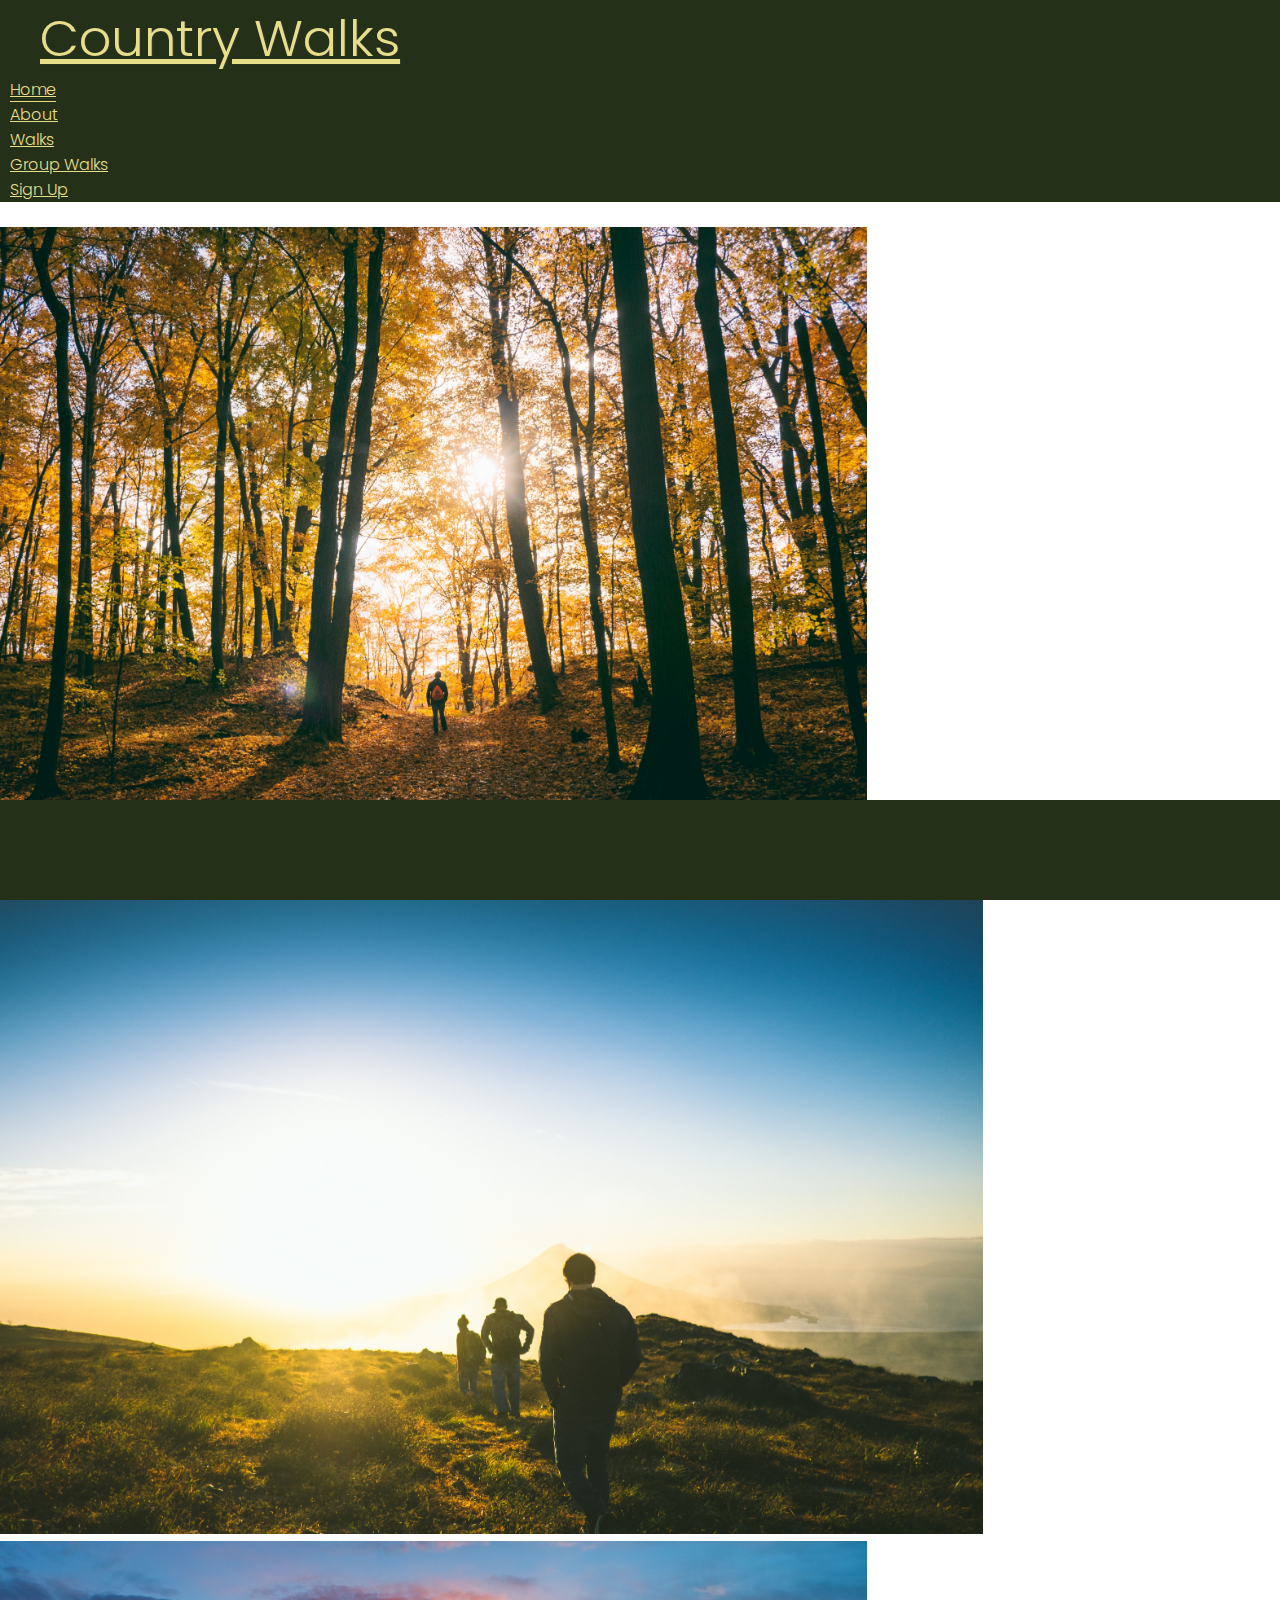
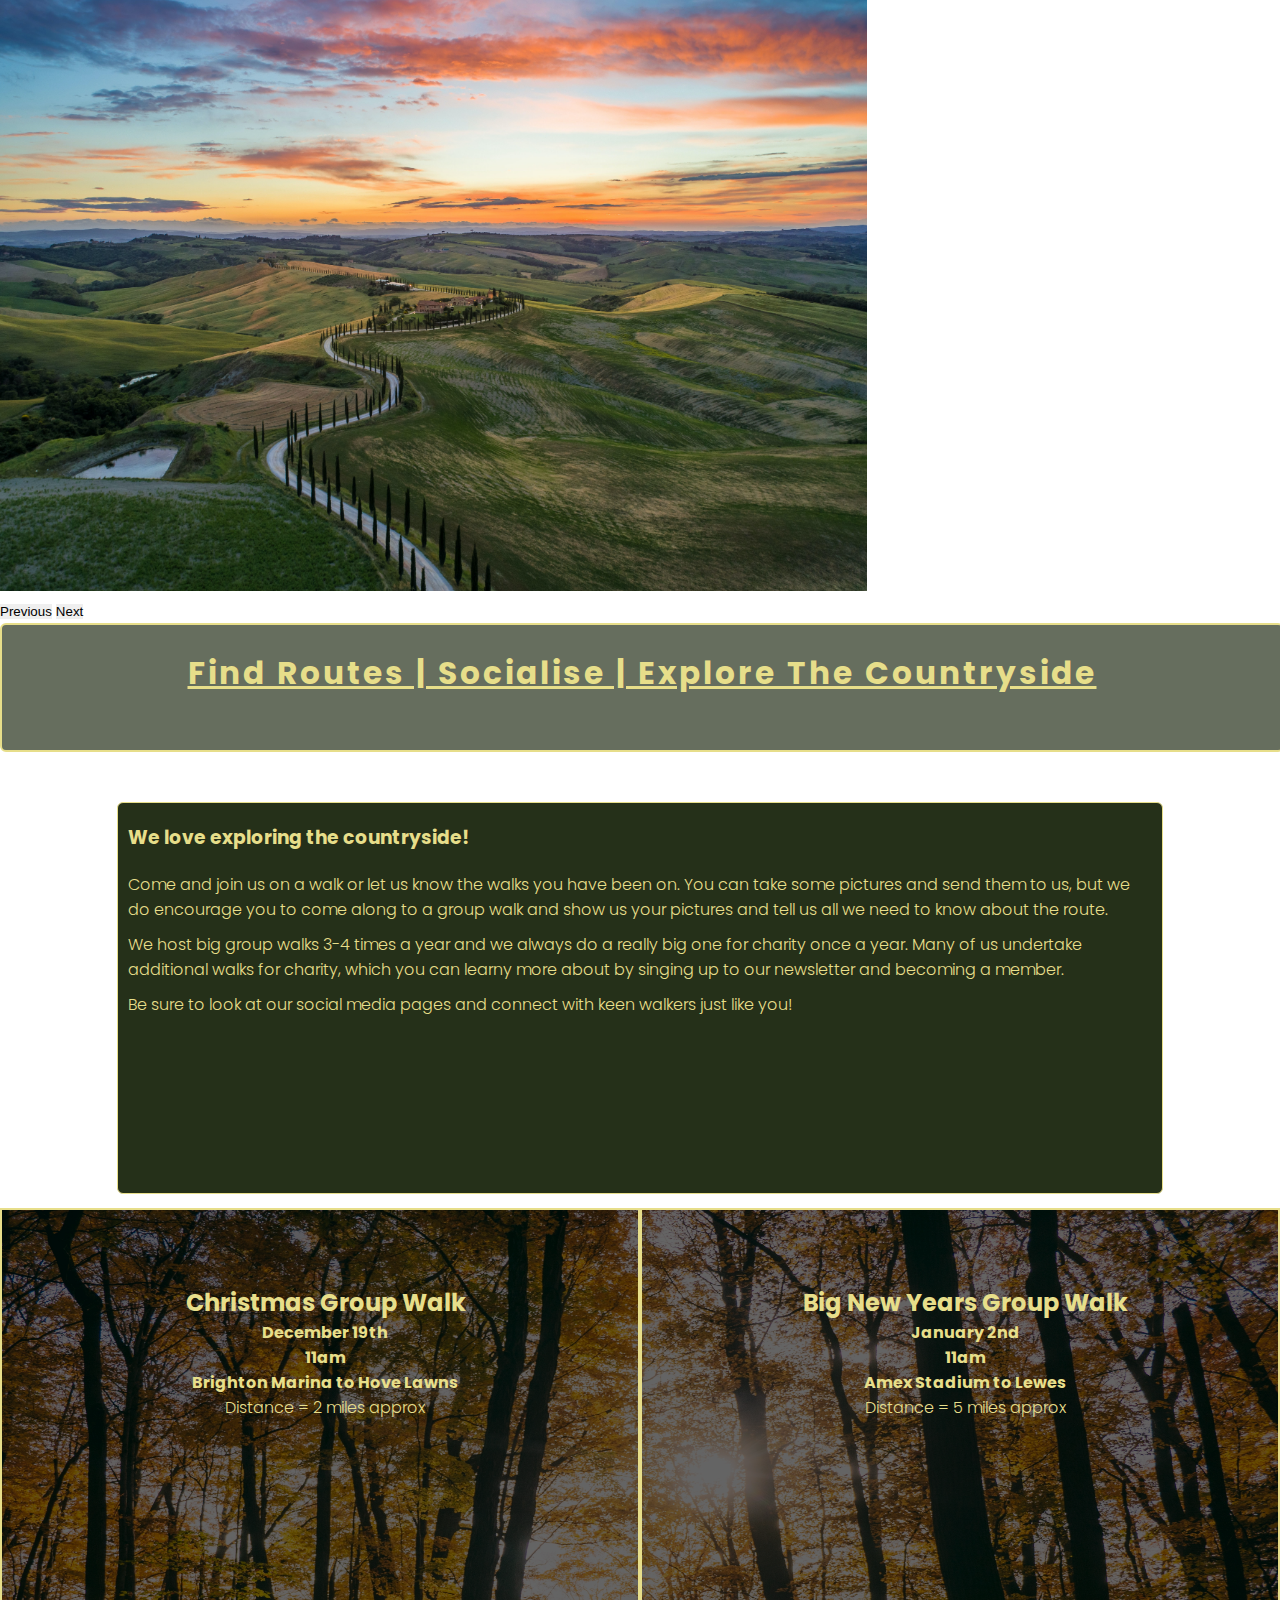
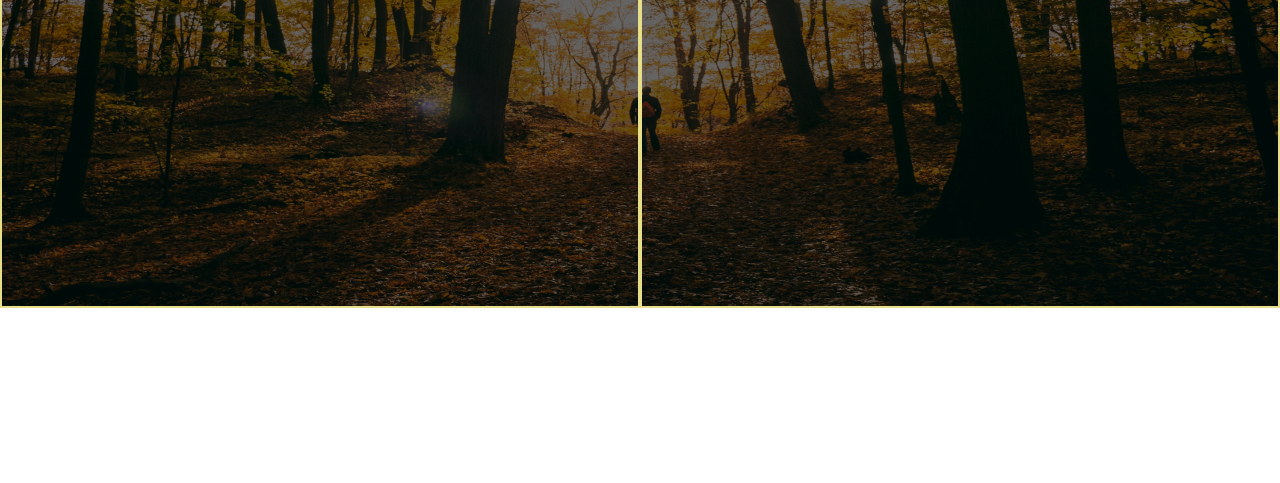
==== index.html @ 07452940 "add href links and target attribute to footer icons" ====
<!DOCTYPE html>
<html lang="en">

<head>
  <meta charset="UTF-8">
  <meta http-equiv="X-UA-Compatible" content="IE=edge">
  <meta name="viewport" content="width=device-width, initial-scale=1.0">
  <meta name="description"
    content="Country Walks is a hub of information where you can explore routes, join on group walks and send your own routes through our social media channels">
  <meta name="keywords" content="Country Walks, walking, hiking, countryside, sussex, kent, surrey, national trust,
         long walk, short walk, pub walks, group walks">
  <meta name="author" content="Ben Cookesley">

  <title>Country Walks</title>

  <!-- Bootstrap V5.1 link -->
  <link href="https://cdn.jsdelivr.net/npm/bootstrap@5.1.3/dist/css/bootstrap.min.css" rel="stylesheet"
    integrity="sha384-1BmE4kWBq78iYhFldvKuhfTAU6auU8tT94WrHftjDbrCEXSU1oBoqyl2QvZ6jIW3" crossorigin="anonymous">
  <link rel="stylesheet" href="https://use.fontawesome.com/releases/v5.15.4/css/all.css"
    integrity="sha384-DyZ88mC6Up2uqS4h/KRgHuoeGwBcD4Ng9SiP4dIRy0EXTlnuz47vAwmeGwVChigm" crossorigin="anonymous">
  <link rel="stylesheet" href="assets/css/style.css">
</head>

<body>
  <header id="bg-nav">

    <!-- Navbar taken from Bootstrap V 5.1 -->

    <nav class="navbar navbar-expand-lg navbar-light bg-light">
      <div class="container-fluid" id="heading-bg">
        <a class="navbar-brand" id="head-text" href="#">Country Walks</a>
        <button class="navbar-toggler" type="button" data-bs-toggle="collapse" data-bs-target="#navbarTogglerDemo02"
          aria-controls="navbarTogglerDemo02" aria-expanded="false" aria-label="Toggle navigation">
          <span class="navbar-toggler-icon"></span>
        </button>
        <div class="collapse navbar-collapse my-collapse" id="navbarTogglerDemo02">
          <ul class="navbar-nav me-auto mb-2 mb-lg-0" id="my-nav-hover">
            <li class="nav-item">
              <a class="nav-link active underline" aria-current="page" href="index.html">Home <i
                  class="fas fa-hiking"></i></a>
            </li>
            <li class="nav-item">
              <a class="nav-link" href="about.html">About</a>
            </li>
            <li class="nav-item">
              <a class="nav-link" href="walks.html">Walks</a>
            </li>
            <li class="nav-item">
              <a class="nav-link" href="group-walks.html">Group Walks</a>
            </li>
            <li class="nav-item">
              <a class="nav-link" href="sign-up.html">Sign Up</a>
            </li>
          </ul>
        </div>
      </div>
    </nav>
  </header>

  <!-- Carousel snippet taken from Bootstrap V 5.1 -->

  <div id="carouselExampleIndicators" class="carousel slide" data-bs-ride="carousel">
    <div class="carousel-indicators">
      <button type="button" data-bs-target="#carouselExampleIndicators" data-bs-slide-to="0" class="active"
        aria-current="true" aria-label="Slide 1"></button>
      <button type="button" data-bs-target="#carouselExampleIndicators" data-bs-slide-to="1"
        aria-label="Slide 2"></button>
      <button type="button" data-bs-target="#carouselExampleIndicators" data-bs-slide-to="2"
        aria-label="Slide 3"></button>
    </div>
    <div class="carousel-inner" id="box-size">
      <div class="carousel-item active">
        <img src="assets/images/aaron-burden-G_1V58E0TyM-unsplash.jpg" class="d-block w-100" alt="">
      </div>
      <div class="carousel-item">
        <img src="assets/images/tim-foster-lSegRSDBMLw-unsplash.jpg" class="d-block w-100" alt="...">
      </div>
      <div class="carousel-item">
        <img src="assets/images/luca-micheli-r9RW20TrQ0Y-unsplash.jpg" class="d-block w-100" alt="...">
      </div>
    </div>
    <button class="carousel-control-prev" type="button" data-bs-target="#carouselExampleIndicators"
      data-bs-slide="prev">
      <span class="carousel-control-prev-icon" aria-hidden="true"></span>
      <span class="visually-hidden">Previous</span>
    </button>
    <button class="carousel-control-next" type="button" data-bs-target="#carouselExampleIndicators"
      data-bs-slide="next">
      <span class="carousel-control-next-icon" aria-hidden="true"></span>
      <span class="visually-hidden">Next</span>
    </button>
  </div>

  <!-- Text overlay for main slogan of website -->

  <div class="txt-header-home">
    <h2>Find Routes | Socialise | Explore The Countryside <i class="fas fa-hiking"></i></h2>
  </div>

  <!-- Main mission statement of Country Walks -->

  <section>
    <div class="statement">
      <h3>We love exploring the countryside!</h3>
      <p>Come and join us on a walk or let us know the walks you have been on. You can take some pictures and send them
        to us, but we do encourage you to come along to a group walk and show us your pictures and tell us all we need
        to know about the route.</p>
      <p>We host big group walks 3-4 times a year and we always do a really big one for charity once a year. Many of us
        undertake additional walks for charity, which you can learny more about by singing up to our newsletter and
        becoming a member.</p>
      <p>Be sure to look at our social media pages and connect with keen walkers just like you!</p>
    </div>
  </section>

  <!-- advert for next big group walk -->

  <section id="nxt-big-event">
    <div>
      <h2>Christmas Group Walk</h2>
      <h4>December 19th</h4>
      <h4>11am</h4>
      <h4>Brighton Marina to Hove Lawns</h4>
      <p>Distance = 2 miles approx</p>
    </div>
    <div>
      <h2>Big New Years Group Walk</h2>
      <h4>January 2nd</h4>
      <h4>11am</h4>
      <h4>Amex Stadium to Lewes</h4>
      <p>Distance = 5 miles approx</p>
    </div>
  </section>

  <br>
  <br>
  <br>
  <br>
  <br>
  <br>
  <br>

  <!-- Footer section -->

  <footer id="contact">
    <div class="social-links">
      <h3><a href="https://www.facebook.com/" target="_blank"><i class="fab fa-facebook"></a></i></h3>
      <h3><a href="https://twitter.com/" target="_blank"><i class="fab fa-twitter"></i></a></h3>
      <h3><a href="https://www.instagram.com/" target="_blank"><i class="fab fa-instagram"></i></a></h3>
      <h3><a href="https://mail.google.com/" target="_blank"><i class="fas fa-envelope"></i></a></h3>
    </div>
  </footer>

  <!-- Bootstrap V5.1 -->
  <script src="https://cdn.jsdelivr.net/npm/bootstrap@5.1.3/dist/js/bootstrap.bundle.min.js"
    integrity="sha384-ka7Sk0Gln4gmtz2MlQnikT1wXgYsOg+OMhuP+IlRH9sENBO0LRn5q+8nbTov4+1p" crossorigin="anonymous">
  </script>
</body>

</html>
---- assets/css/style.css ----
@import url('https://fonts.googleapis.com/css2?family=Poppins:wght@300&family=Roboto&display=swap');

* {
    margin: 0;
    padding: 0;
    border: none;
}

body {
    font-family: Poppins, sans-serif;
    font-weight: 300;
    color: #E7DE8A;
    display: flex;
    flex-direction: column;
    min-height: 100vh;
    margin: 0;
}

/* navbar - override bootstrap styling */

.navbar {
    background-color: #253019 !important;
}

#head-text {
    color: #E7DE8A;
    text-shadow: #3a3a3a 1px 0.3px;
}

.my-collapse {
    flex-grow: 0;
}

.navbar-brand {
    font-size: 320%;
    margin-left: 40px;
}

#my-nav-hover a:hover {
    color: #2ac50b;
}

#my-nav-hover a {
    color: #E7DE8A;
    margin: 0 10px 0 10px;

}

.underline {
    border-bottom: 1px solid #E7DE8A;
}



/* Hero Image and carousel */
.carousel .carousel-item img {
    height: 650px;
    object-fit: cover;
}


.hero-img {
    background: url('../images/luca-micheli-r9RW20TrQ0Y-unsplash.jpg');
    background-size: 100% 100%;
    background-repeat: no-repeat;
    width: 100%;
    height: 650px;
    margin: 0 auto;
}

.txt-header-home {
    font-size: 130%;
    font-family: Poppins, sans-serif;
    letter-spacing: 3px;
    text-align: center;
    padding-top: 25px;
    width: 100%;
    height: 100px;
    text-decoration: underline;

    background-color: rgba(37, 48, 25, 0.7);
    border: 2px solid #E7DE8A;
    border-radius: 6px;

    margin: 0 auto;
}

.text-overlay {
    font-size: 130%;
    font-family: Poppins, sans-serif;
    letter-spacing: 3px;
    text-align: center;
    padding-top: 25px;
    width: 80%;
    height: 100px;
    text-decoration: underline;

    background-color: rgba(37, 48, 25, 0.7);
    border: 2px solid #E7DE8A;
    border-radius: 6px;

    margin: 0 auto;
    margin-top: 100px;

}

.text-overlay>h2 {
    margin-bottom: 5px;
}

#box-size {
    width: 100%;
}

#box-size img {
    object-fit: cover;
    object-position: center;
}

/* Opening Statement */

.statement {
    width: 80%;
    height: 350px;
    border: 1px solid #E7DE8A;
    border-radius: 6px;

    margin: auto;
    padding: 20px 10px 20px 10px;

    position: relative;
    top: 50px;

    background-color: #253019;
}

.statement>h3 {
    padding-bottom: 20px;
}

.statement p {
    padding-bottom: 10px;
}

/* next group walk section */

#nxt-big-event {
    background-image: url('../images/aaron-burden-G_1V58E0TyM-unsplash.jpg');
    background-size: 100% 100%;
    width: 100%;
    height: 700px;
    overflow: hidden;
    margin-top: 5%;
}

#nxt-big-event div {
    color: #E7DE8A;
    background-color: rgba(0, 0, 0, .6);
    width: 50%;
    height: 700px;
    float: left;
    padding: 75px 0 0 10px;
    text-align: center;
    border: 2px solid #E7DE8A;
    box-sizing: border-box;
}



/* Footer section */

footer {
    position: fixed;
    bottom: 0;
    width: 100%;
    height: 100px;
    background-color: #253019;
}

.social-links {
    text-align: center;
}

.social-links h3 {
    display: inline;
    padding-bottom: 10px;
}

.social-links i {
    font-size: 160%;
    margin: 35px 100px 10px 20px;
    color: #E7DE8A;
}

/* About Us Page */

/* Gallery section on About page */

#photos {
    clear: both;
    line-height: 0;
    column-count: 3;
    column-gap: 0;
}

#photos>img {
    width: 100%;
}

/* about us information */

#info-main {
    padding: 100px;
}

.about-us {
    width: 90%;
    height: 450px;
    border: 1px solid #E7DE8A;
    border-radius: 6px;
    background-color: #253019;
}

.about-us h3 {
    font-size: 260%;
    padding: 1rem;
    text-align: center;
}

.about-us > p {
    font-size: 90%;
    padding: 0 40px 0 40px;
}

.su-btn {
    color: #E7DE8A;
    background-color: #253019;
    font-size: 250%;
    margin: 20px 0 0 35%;
    border: 2px solid #E7DE8A;
    border-radius: 6px;
}

/* Walks Page */

.walks-header h2 {
    color: #253019;
    font-size: 260%;
    text-align: center;
    padding: 5%;
    background-color: #E7DE8A;
    margin: 0;
    text-decoration: underline;
}

#walks-list>div>h3 {
    margin-left: 30px;
    color: #253019;
}

#walks-list>div>p {
    margin-left: 30px;
    color: #253019;
}

#most-popular {
    margin-top: 4%;
}

.mp-info {
    border: 1px solid #253019;
    width: 100%;
    height: 300px;
    background-color: #253019;
    float: left;
    margin: 0 0 30px 0;
}

.text-mp {
    width: 50%;
    float: right;
    margin: -250px 30px;
    position: relative;
}

.text-sw {
    width: 50%;
    float: right;
    margin: -250px 30px;
    position: relative;
}

.text-sw h3 {
    font-size: 160%;
    text-decoration: underline;
    padding-top: 20px;
    padding-bottom: 10px;
}

.text-sw p {
    font-size: 90%;
}

.text-mp h3 {
    font-size: 160%;
    text-decoration: underline;
    padding-top: 20px;
    padding-bottom: 10px;
}

.text-mp > p {
    font-size: 90%;
}

.sw-info {
    border: 1px solid #253019;
    width: 100%;
    height: 300px;
    background-color: #253019;
    float: left;
    margin: 0 0 30px 0;
}

.sw-info div {
    height: 300px;
}

.sw-info > div > iframe {
    width: 250px;
    height: 250px;
    border-radius: 50%;
    margin-top: 20px;
}

.sw-info > div > img {
    margin-bottom: 230px;
}

.text-mw {
    width: 50%;
    float: right;
    margin: -250px 30px;
    position: relative;
}

.text-mw h3 {
    font-size: 160%;
    text-decoration: underline;
    padding-top: 20px;
    padding-bottom: 10px;
}

.text-mw > p {
    font-size: 90%;
}

.text-lw {
    width: 50%;
    float: right;
    margin: -250px 30px;
    position: relative;
}

.text-lw h3 {
    font-size: 160%;
    text-decoration: underline;
    padding-top: 20px;
    padding-bottom: 10px;
}

.text-lw > p {
    font-size: 90%;
}

.text-pw {
    width: 50%;
    float: right;
    margin: -250px 30px;
    position: relative;
}

.text-pw h3 {
    font-size: 160%;
    text-decoration: underline;
    padding-top: 20px;
    padding-bottom: 10px;
}

.text-pw > p {
    font-size: 90%;
}

.image-left img {
    width: 300px;
    height: 300px;
    border-radius: 50%;
    border: 2px solid #E7DE8A;
    z-index: 3;
}

.image-left>div iframe {
    width: 250px;
    height: 250px;
    position: absolute;
    border-radius: 50%;
    margin-top: 25px;
}

#bg-nav-inpage {
    width: 100%;
    background-color: #E7DE8A;
    padding-bottom: 5%;
    border: 2px solid #253019;
}

.inpage-nav {
    text-align: center;
    margin-top: 50px;
    background-color: #E7DE8A;
}

.inpage-nav a {
    text-decoration: none;
    color: #253019;
    margin-left: 50px;
    font-size: 120%;
}

.inpage-nav a:hover {
    color: #2ac50b;
}

/* Different Walks section */




/* Group walks page */

/* group walks info */

.page-heading {
    background-color: #E7DE8A;
    padding-bottom: 5%;
}

.page-heading>h2 {
    font-size: 280%;
    text-align: center;
    padding-top: 5%;
    color: #253019;
    text-decoration: underline;
}

#gw-section {
    background-image: url('../images/aaron-burden-G_1V58E0TyM-unsplash.jpg');
    background-size: 100% 100%;
    width: 100%;
    height: 1000px;
    overflow: hidden;
}

#gw-section div {
    color: #E7DE8A;
    background-color: rgba(0, 0, 0, .6);
    width: 100%;
    height: 333px;
    padding: 30px 0 0 10px;
    text-align: center;
    border: 2px solid #E7DE8A;
    box-sizing: border-box;

    z-index: 3;
}


/* sign up page */

.newsletter-su {
    width: 60%;
    border: 1px solid black;
    background-color: #253019;
    position: relative;
    margin: 0 auto;
    margin-top: 50px;
    padding: 2%;
}


.nl-1 {
    padding: 10px;
    border: 1px solid black;
    width: 65%;

}

.nl-1>input {
    width: 100%;
    border: 1px solid black;
    display: flex;
}

.btn {
    background-color: #E7DE8A;
    border: 2px solid #3a3a3a;
    float: right;
}


/* Media queries */

/* Large Screen sizes */

@media screen and (max-width: 1200px) {
    .carousel-inner>.carousel-item>img {
        width: 100vw;
        height: auto;
        object-fit: cover;
    }
}

/* for medium to large screen sizes */

@media screen and (max-width: 1024px) {

    /* home page */

    .statement {
        width: 100%;
        height: 300px;
    }

    .statement>h3 {
        font-size: 140%;
        text-align: center;
    }

    .statement>p {
        font-size: 90%;
        padding: 0 20px 0 20px;
        text-align: center;
        line-height: 30px;
    }


     #head-text {
        font-size: 220%;
        margin-left: 5px;
    }

    .txt-header-home {
        height: 75px;
        padding-top: 15px;
    }

    .txt-header-home h2 {
        font-size: 100%;
    }

    #nxt-big-event {
        height: 400px;
        margin-top: 150px;
    }

    #nxt-big-event div {
        width: 100%;
        height: 350px;
        padding: 30px;
    }

    #nxt-big-event h2 {
        font-size: 140%;
    }

    #nxt-big-event h4 {
        font-size: 80%;
    }

    #nxt-big-event p {
        font-size: 80%;
    }

    .social-links {
        margin-top: 15px;
        ;
    }

    footer {
        height: 80px;
    }

    .social-links h3 {
        font-size: 100%;
    }

    .social-links i {
        margin: 10px 20px 5px 20px;
    }

    /* about page */

    .hero-img {
        width: 100vw;
        height: 650px;
    }

    .text-overlay {
        width: 80vw;
        height: 90px;
    }

    .text-overlay h2 {
        font-size: 140%;
        padding-bottom: 20px;
    }

    #photos {
        column-count: 2;
    }

    #info-main {
        padding: 20px 0 20px 0;
    }

    .about-us {
        width: 100vw;
        height: 550px;
    }

    .about-us h3 {
        font-size: 140%;
    }

    .about-us p {
        font-size: 90%;
    }

    .su-btn {
        font-size: 140%;
        margin-left: 440px;
    }

    /* walks page */

    .walks-header h2 {
        font-size: 180%;
    }

    /* inpage navbar style */

    .inpage-nav a {
        font-size: 100%;
        margin-left: 30px;
    }

    .inpage-nav {
        margin-top: 30px;
    }

    /* Walks list titles */ 

    #walks-list > div > h3 {
        font-size: 120%;
        margin-left: 20px;
    }

    #walks-list>div>p {
        font-size: 90%;
        margin-left: 20px;
    }

    /* Most popular section */

    .mp-info {
        height: 300px;
    }

    .text-mp {
        width: 100%;
        margin: 0 auto;
    }

    .text-mp h3 {
        font-size: 100%;
        text-align: center;
    }

    .text-mp p {
        font-size: 80%;
        text-align: center;
    }

    /* Short Walks section */

    .text-sw {
        width: 100%;
        margin: -200px 0;
    }

    .text-sw h3 {
        font-size: 100%;
        text-align: center;
    }

    .text-sw p {
        font-size: 80%;
        text-align: center;
    }

    /* Medium Walks section */

    .text-mw {
        width: 100%;
        margin: 0;
    }

    .text-mw h3 {
        font-size: 100%;
        text-align: center;
    }

    .text-mw p {
        font-size: 80%;
        text-align: center;
    }

    /* Lond Walks section */

    .text-lw {
        width: 100%;
        margin: 0;
    }

    .text-lw h3 {
        font-size: 100%;
        text-align: center;
    }

    .text-lw p {
        font-size: 80%;
        text-align: center;
    }

    /* Pub Walks section */ 

    .text-pw {
        width: 100%;
        margin: 0;
    }

    .text-pw h3 {
        font-size: 100%;
        text-align: center;
    }

    .text-pw p {
        font-size: 80%;
        text-align: center;
    }

    /* Image and iframe for map */

    .image-left {
        height: 100px;
        text-align: center;
        margin-right: 150px;
    }

    .image-left img {
        width: 100px;
        height: 100px;
        margin: 0 50px;
    }

    .image-left > div iframe {
        width: 100px;
        height: 100px;
        margin: 0;
    }

    .sw-info > div > iframe {
        width: 100px;
        height: 100px;
        margin: 0 80px;
    }

    /* Group Walks page */

    /* page heading */

    .page-heading>h2 {
        font-size: 180%;
    }

    /* Group Walks infomation */

    #gw-section {
        height: 900px;
    }

    #gw-section div {
        height: 300px;
    }

    #gw-section > div > h3 {
        font-size: 160%;
        margin-top: 30px;
    }

    #gw-section > div > p {
        font-size: 110%;
        margin-top: 20px;
    }

    /* Sign Up page */

    /* text overlay */

    .text-overlay {
        height: 120px;
    }

    .newsletter-su {
        width: 80%;
    }
}

/* small screen sizes */


@media screen and (max-width: 360px) {

    /* home page */

    #head-text {
        font-size: 140%;
        margin-left: 5px;
    }

    .txt-header-home {
        height: 75px;
        padding-top: 15px;
    }

    .txt-header-home h2 {
        font-size: 65%;
    }

    #nxt-big-event {
        margin-top: 150px;
    }

    #nxt-big-event div {
        width: 100%;
        height: 200px;
        padding: 30px;
    }

    #nxt-big-event h2 {
        font-size: 100%;
    }

    #nxt-big-event h4 {
        font-size: 80%;
    }

    #nxt-big-event p {
        font-size: 60%;
    }

    .statement {
        width: 100%;
        height: 300px;
    }

    .statement>h3 {
        font-size: 100%;
        padding-bottom: 10px;
    }

    .statement>p {
        font-size: 60%;
        line-height: 15px;
    }

    .social-links {
        margin-top: 15px;
        ;
    }

    footer {
        height: 80px;
    }

    .social-links h3 {
        font-size: 100%;
    }

    .social-links i {
        margin: 10px 20px 5px 20px;
    }

    /* about page */

    .walks-header h2 {
        font-size: 100%;
    }

    .hero-img {
        width: 100vw;
        height: 300px;
    }

    .text-overlay {
        width: 80vw;
        height: 75px;
    }

    .text-overlay h2 {
        font-size: 60%;
    }

    #photos {
        column-count: 2;
    }

    #info-main {
        padding: 20px 0 20px 0;
    }

    .about-us {
        width: 100vw;
        height: 600px;
    }

    .about-us h3 {
        font-size: 80%;
    }

    .about-us p {
        font-size: 60%;
    }

    .su-btn {
        font-size: 80%;
        margin-left: 110px;
    }

    /* walks page */

    .mp-info {
        height: 300px;
    }

    .text-mp {
        width: 100%;
        margin: 0 auto;
    }

    .text-mp h3 {
        font-size: 80%;
    }

    .text-mp p {
        font-size: 60%;
    }

    .text-sw {
        width: 100%;
        margin: -200px 0;
    }

    .text-sw h3 {
        font-size: 80%;
    }

    .text-sw p {
        font-size: 60%;
    }

    .text-mw {
        width: 100%;
        margin: 0;
    }

    .text-lw {
        width: 100%;
        margin: 0;
    }

    .text-lw h3 {
        font-size: 80%;
    }

    .text-pw {
        width: 100%;
        margin: 0;
    }

    .text-pw h3 {
        font-size: 80%;
    }

    .text-pw p {
        font-size: 60%;
    }

    .text-lw p {
        font-size: 60%;
    }

    .text-mw h3 {
        font-size: 80%;
    }

    .text-mw p {
        font-size: 60%;
    }

    .image-left {
        height: 100px;
    }

    .image-left img {
        width: 100px;
        height: 100px;
        margin: 0 10px;
    }

    .image-left > div iframe {
        width: 100px;
        height: 100px;
        margin: 0 40px;
    }

    .sw-info > div > iframe {
        width: 100px;
        height: 100px;
        margin: 0 80px;
    }

    #walks-list > div > h3 {
        font-size: 80%;
        margin-left: 20px;
    }

    #walks-list>div>p {
        font-size: 60%;
        margin-left: 20px;
    }

    .inpage-nav a {
        font-size: 50%;
        margin-left: 10px;
    }

    .inpage-nav {
        margin-top: 10px;
    }

    /* Group Walks page */

    /* page heading */

    .page-heading>h2 {
        font-size: 120%;
    }

    /* Group Walks infomation */

    #gw-section {
        height: 400px;
    }

    #gw-section div {
        height: 133px;
    }

    #gw-section > div > h3 {
        font-size: 80%;
        margin-top: 0;
    }

    #gw-section > div > p {
        font-size: 60%;
        margin: 10px
    }

    /* Sign Up page */

    /* Form */

    .newsletter-su {
        width: 100vw;
    }

    .newsletter-su h3 {
        font-size: 100%;
    }

    .newsletter-su > p {
        font-size: 60%;
    }

    .nl-1 {
        width: 90%;
        font-size: 100%;
    }
    
    .label-lastn {
        font-size: 80%;
    }

    .btn {
        font-size: 60%;
    }

}
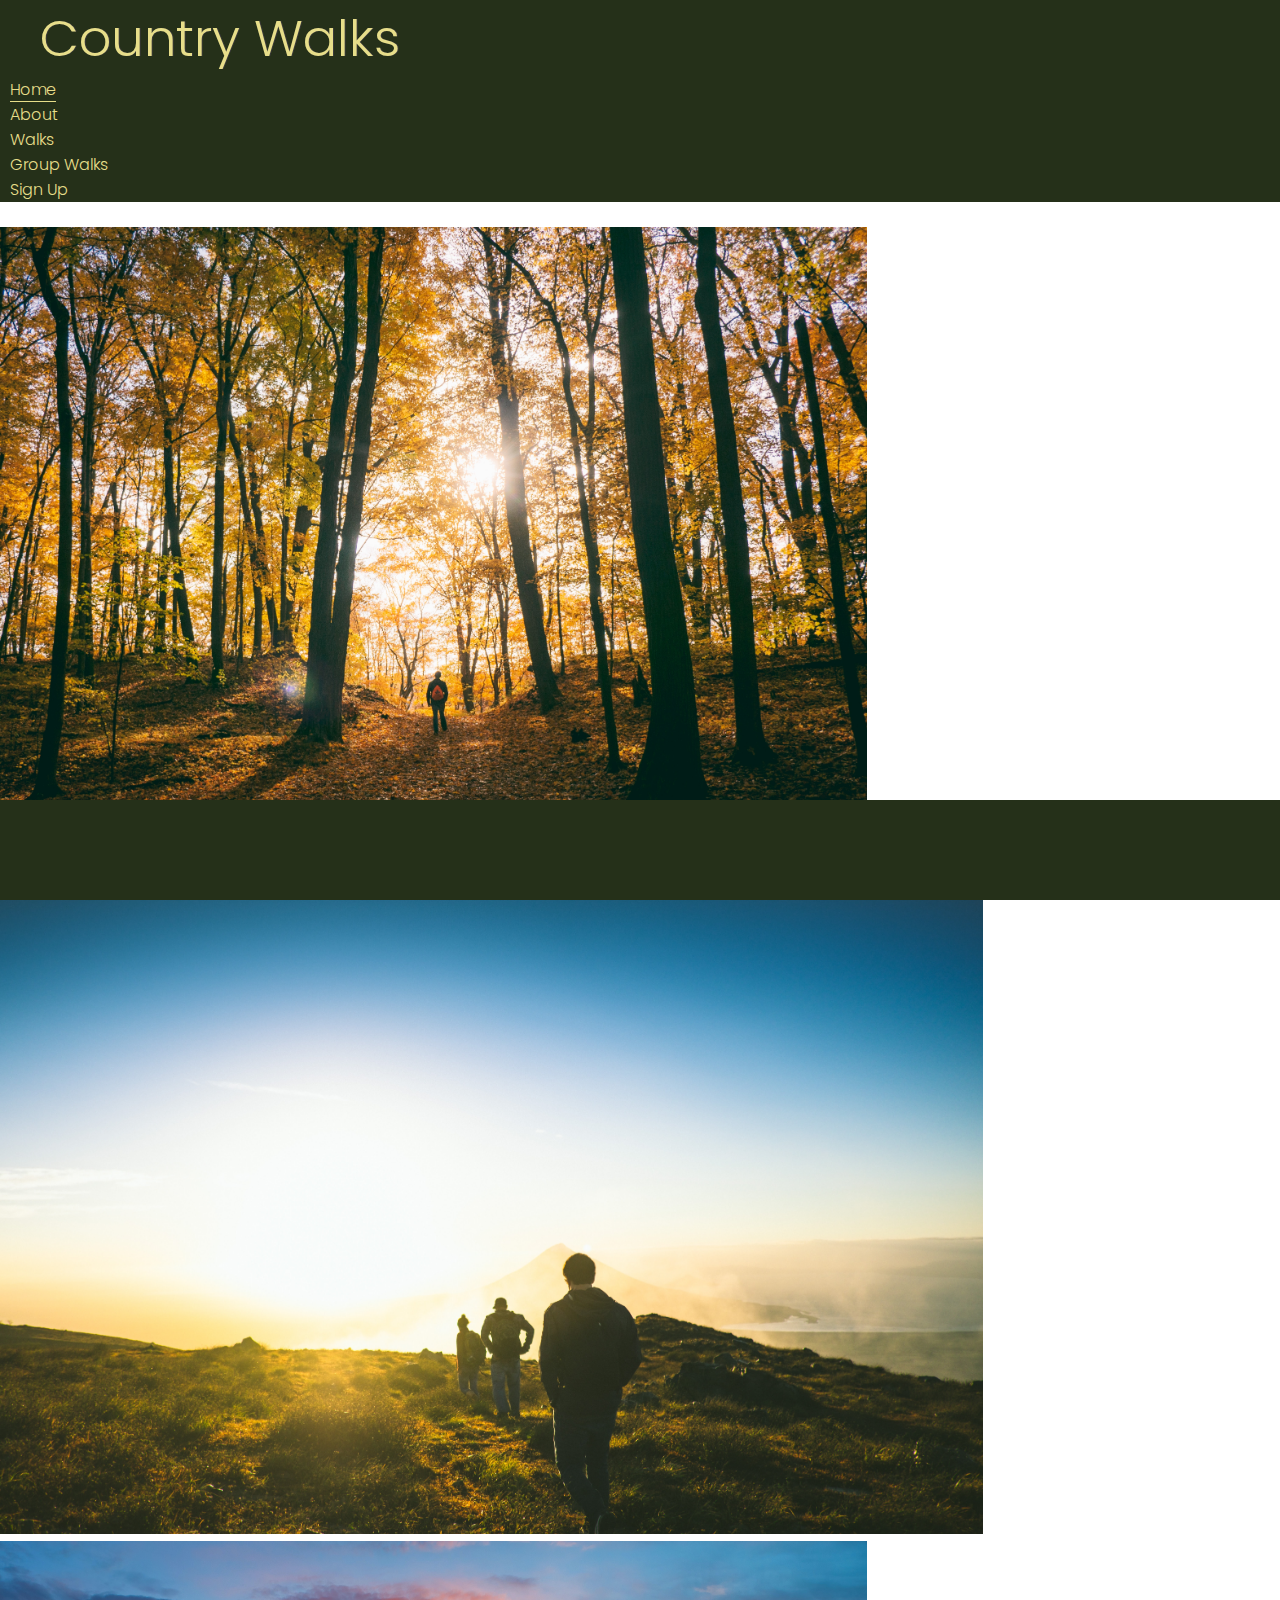
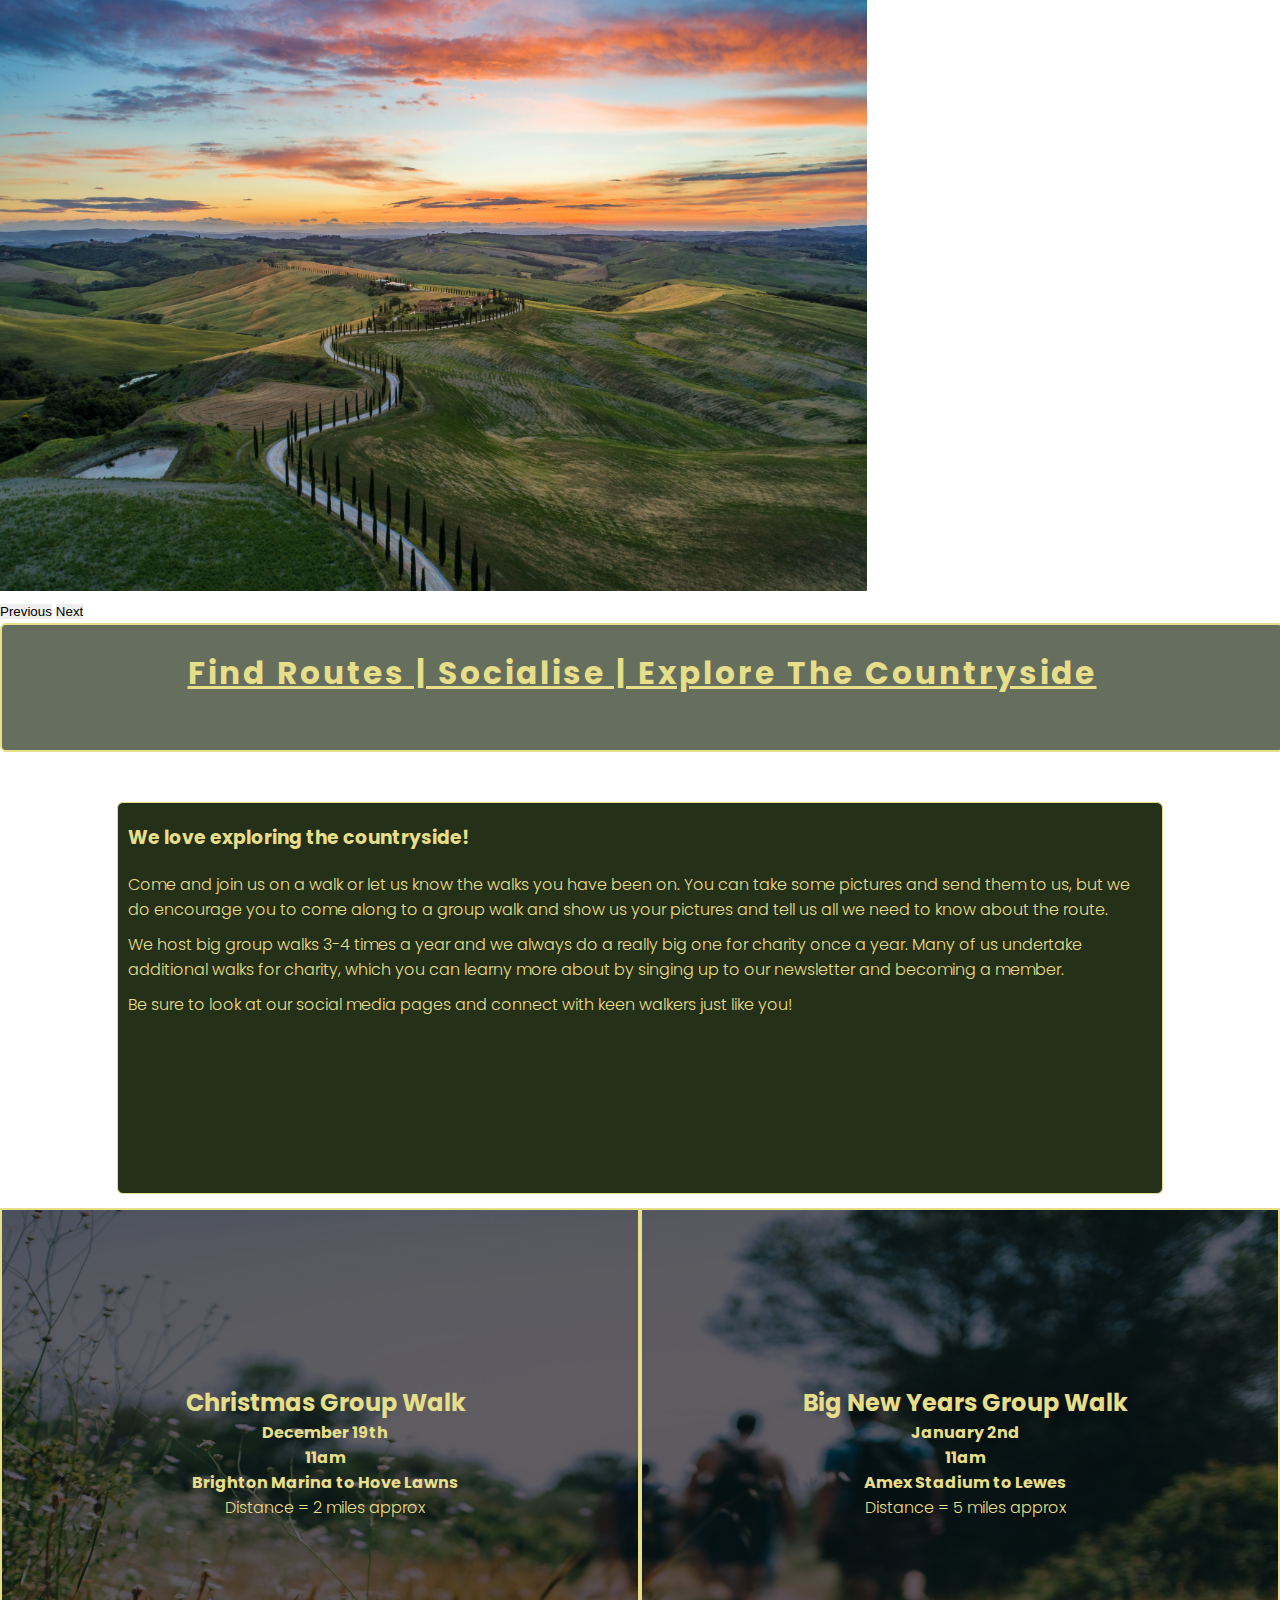
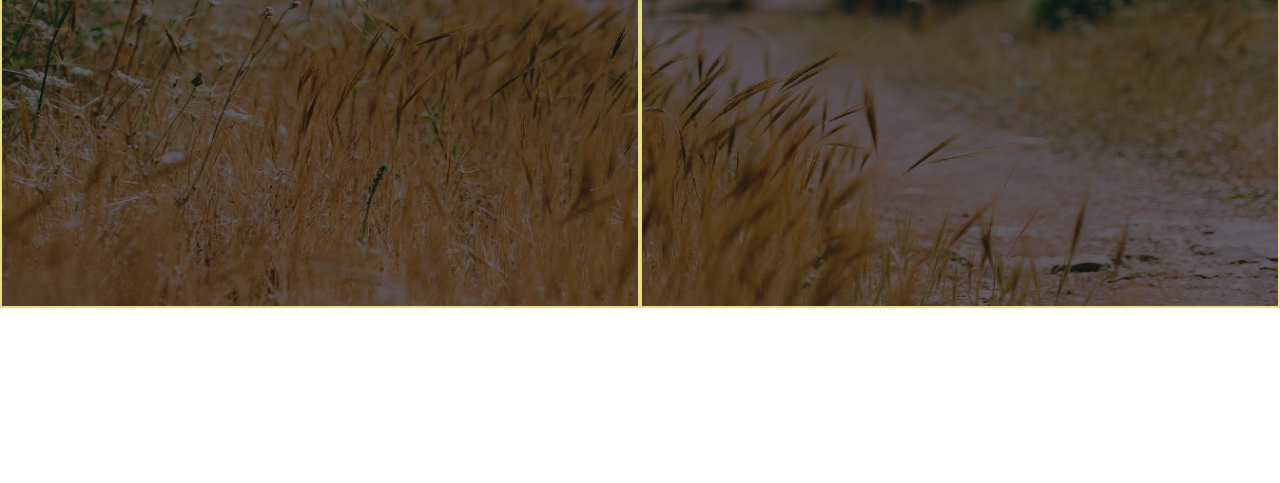
==== commit c638f918: "adjustments made against HTML validator" ====
--- a/index.html
+++ b/index.html
@@ -143,7 +143,7 @@
 
   <footer id="contact">
     <div class="social-links">
-      <h3><a href="https://www.facebook.com/" target="_blank"><i class="fab fa-facebook"></a></i></h3>
+      <h3><a href="https://www.facebook.com/" target="_blank"><i class="fab fa-facebook"></i></a></h3>
       <h3><a href="https://twitter.com/" target="_blank"><i class="fab fa-twitter"></i></a></h3>
       <h3><a href="https://www.instagram.com/" target="_blank"><i class="fab fa-instagram"></i></a></h3>
       <h3><a href="https://mail.google.com/" target="_blank"><i class="fas fa-envelope"></i></a></h3>
--- a/assets/css/style.css
+++ b/assets/css/style.css
@@ -60,6 +60,15 @@
 
 
 .hero-img {
+    background: url('../images/magda-v-NTtpEsUSagg-unsplash.jpg');
+    background-size: 100% 100%;
+    background-repeat: no-repeat;
+    width: 100%;
+    height: 650px;
+    margin: 0 auto;
+}
+
+.hero-img-2 {
     background: url('../images/luca-micheli-r9RW20TrQ0Y-unsplash.jpg');
     background-size: 100% 100%;
     background-repeat: no-repeat;
@@ -145,7 +154,7 @@
 /* next group walk section */
 
 #nxt-big-event {
-    background-image: url('../images/aaron-burden-G_1V58E0TyM-unsplash.jpg');
+    background-image: url('../images/angelo-pantazis-zXVk8mNl9M0-unsplash.jpg');
     background-size: 100% 100%;
     width: 100%;
     height: 700px;
@@ -159,7 +168,7 @@
     width: 50%;
     height: 700px;
     float: left;
-    padding: 75px 0 0 10px;
+    padding: 175px 0 0 10px;
     text-align: center;
     border: 2px solid #E7DE8A;
     box-sizing: border-box;
@@ -215,10 +224,11 @@
 
 .about-us {
     width: 90%;
-    height: 450px;
+    height: 475px;
     border: 1px solid #E7DE8A;
     border-radius: 6px;
     background-color: #253019;
+    margin: 0 auto;
 }
 
 .about-us h3 {
@@ -239,6 +249,16 @@
     margin: 20px 0 0 35%;
     border: 2px solid #E7DE8A;
     border-radius: 6px;
+    padding: 6px;
+}
+
+a {
+    text-decoration: none;
+    color: #E7DE8A;
+}
+
+.su-btn a:hover {
+    color: #2ac50b;
 }
 
 /* Walks Page */
@@ -315,7 +335,7 @@
 .sw-info {
     border: 1px solid #253019;
     width: 100%;
-    height: 300px;
+    height: 320px;
     background-color: #253019;
     float: left;
     margin: 0 0 30px 0;
@@ -453,11 +473,12 @@
 }
 
 #gw-section {
-    background-image: url('../images/aaron-burden-G_1V58E0TyM-unsplash.jpg');
+    background-image: url('../images/jon-flobrant-_r19nfvS3wY-unsplash.jpg');
     background-size: 100% 100%;
     width: 100%;
     height: 1000px;
     overflow: hidden;
+    margin: 5px 0 8px 0;
 }
 
 #gw-section div {
@@ -465,7 +486,7 @@
     background-color: rgba(0, 0, 0, .6);
     width: 100%;
     height: 333px;
-    padding: 30px 0 0 10px;
+    padding: 80px 0 0 10px;
     text-align: center;
     border: 2px solid #E7DE8A;
     box-sizing: border-box;
@@ -558,14 +579,14 @@
     }
 
     #nxt-big-event {
-        height: 400px;
+        height: 700px;
         margin-top: 150px;
     }
 
     #nxt-big-event div {
         width: 100%;
         height: 350px;
-        padding: 30px;
+        padding: 60px;
     }
 
     #nxt-big-event h2 {
@@ -638,6 +659,7 @@
     .su-btn {
         font-size: 140%;
         margin-left: 440px;
+        padding: 6px;
     }
 
     /* walks page */
@@ -848,6 +870,7 @@
 
     #nxt-big-event {
         margin-top: 150px;
+        height: 400px;
     }
 
     #nxt-big-event div {
@@ -944,6 +967,7 @@
     .su-btn {
         font-size: 80%;
         margin-left: 110px;
+        padding: 6px;
     }
 
     /* walks page */
@@ -967,7 +991,7 @@
 
     .text-sw {
         width: 100%;
-        margin: -200px 0;
+        margin: -210px 0;
     }
 
     .text-sw h3 {
@@ -976,6 +1000,7 @@
 
     .text-sw p {
         font-size: 60%;
+        margin: -8px 0;
     }
 
     .text-mw {
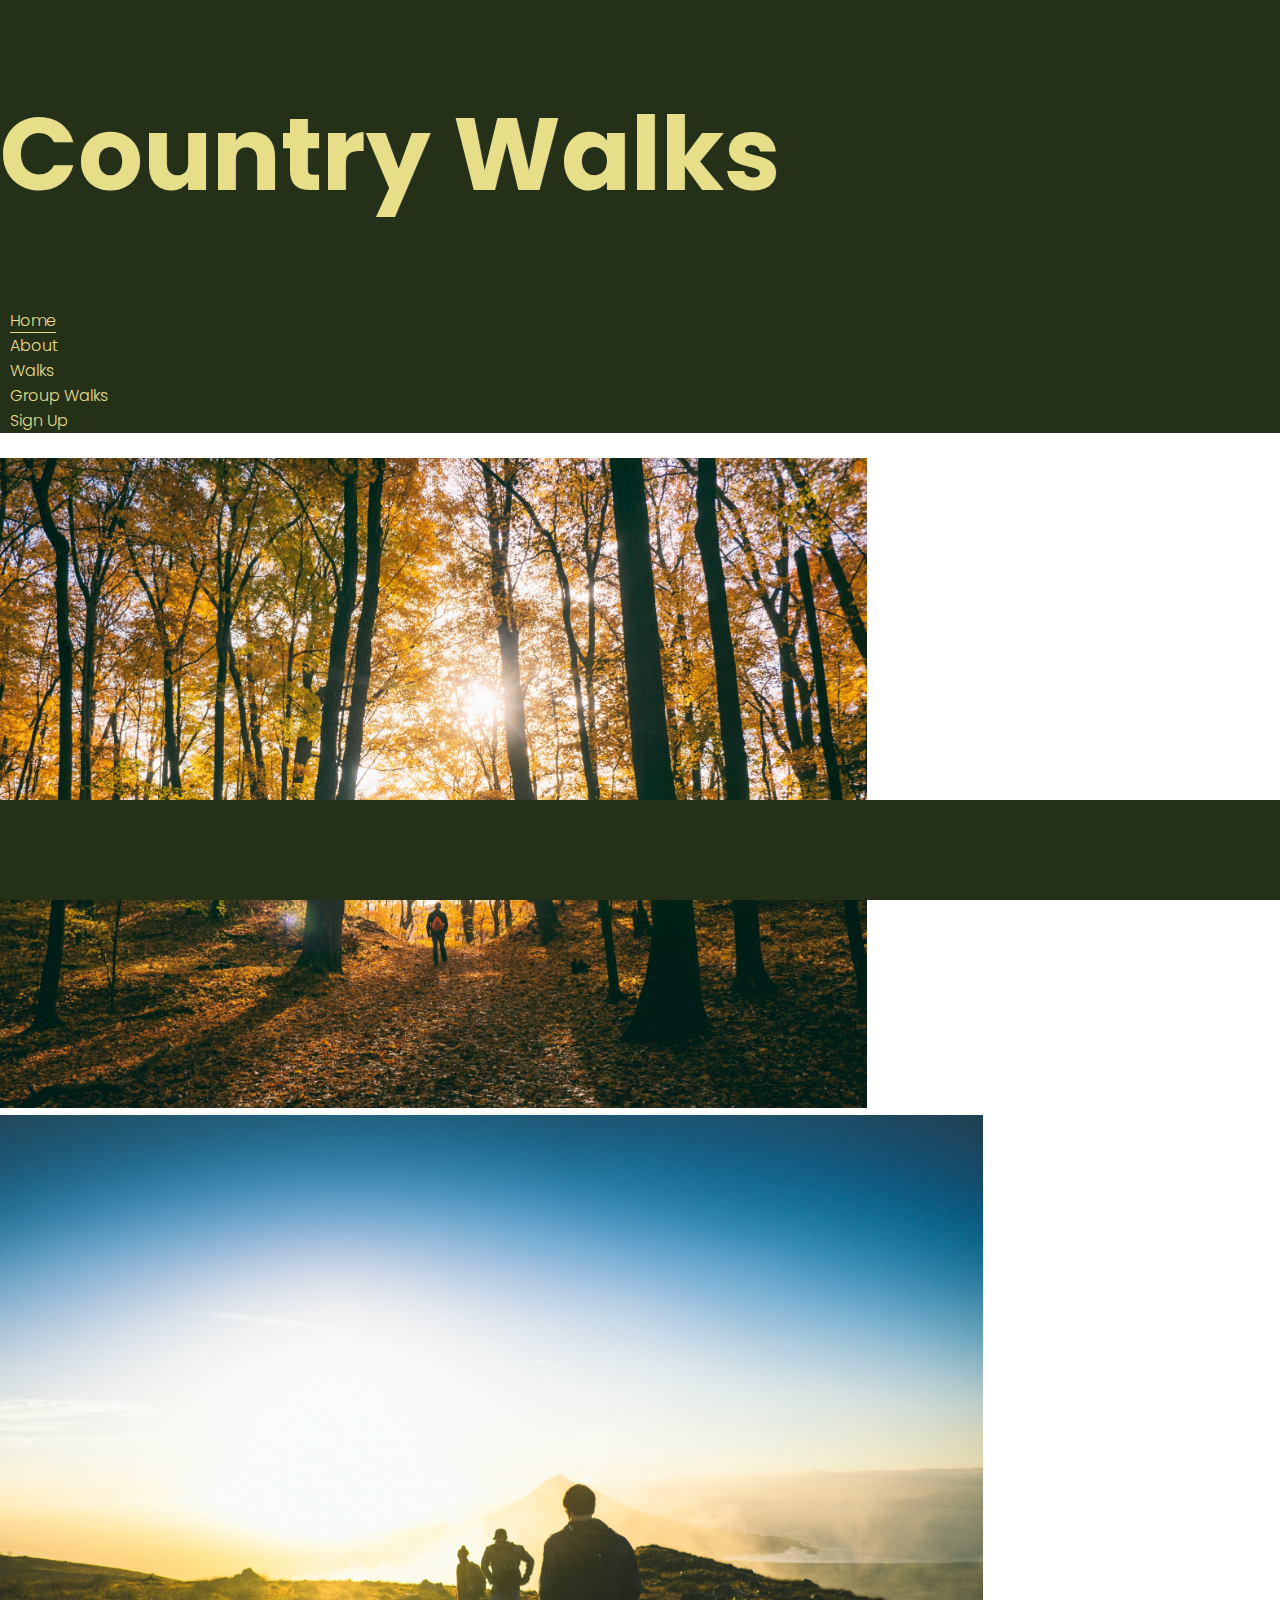
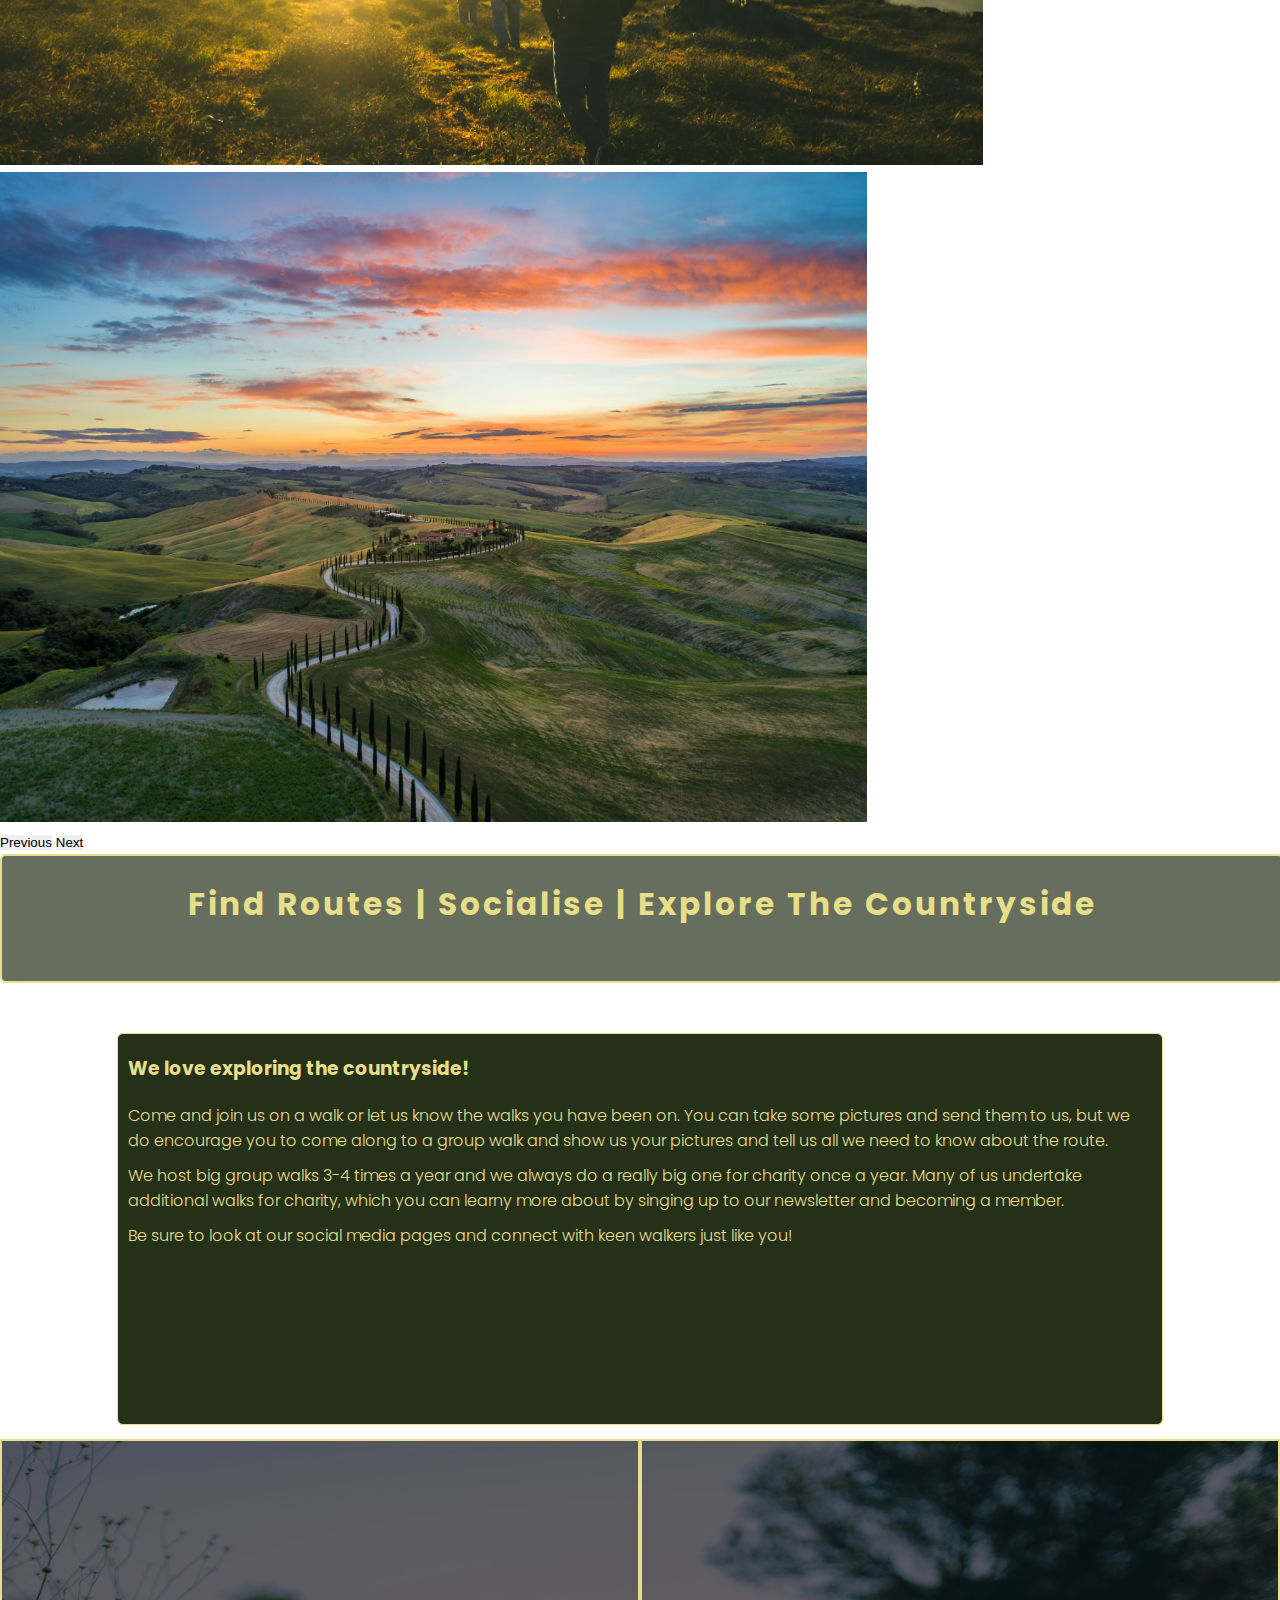
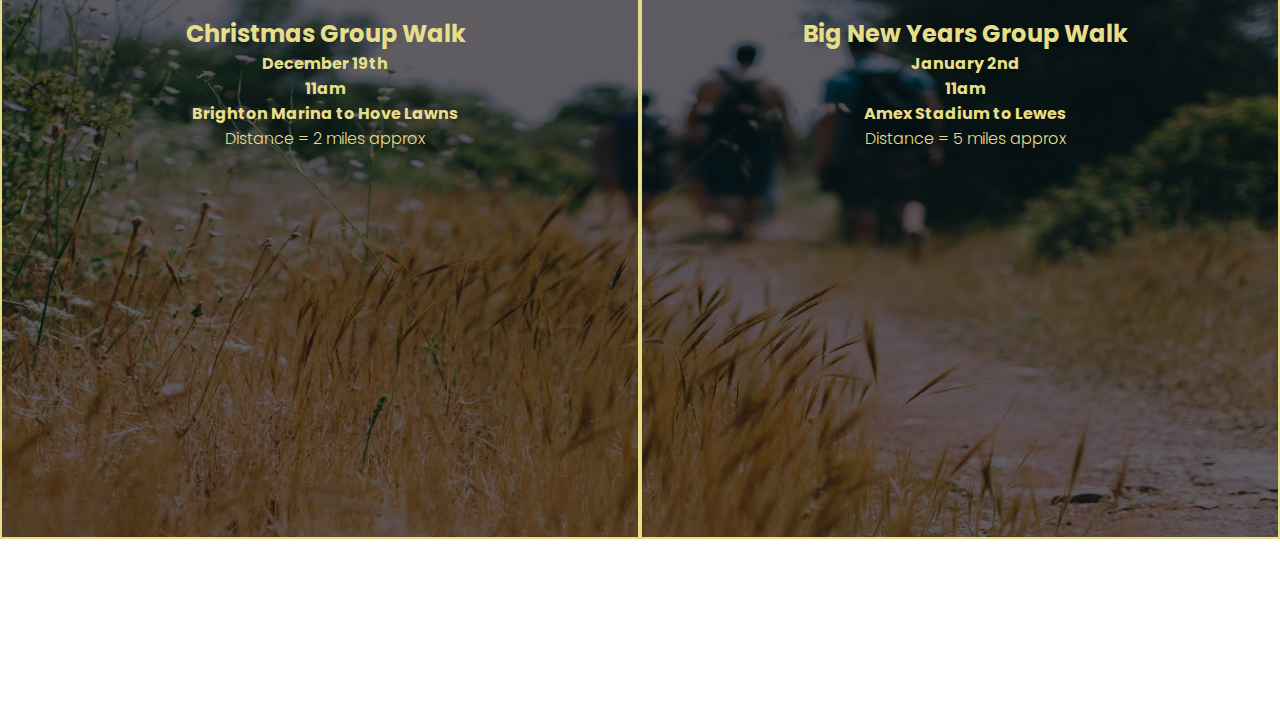
==== commit 0b86f248: "add h1 tag on page heading" ====
--- a/index.html
+++ b/index.html
@@ -28,7 +28,7 @@
 
     <nav class="navbar navbar-expand-lg navbar-light bg-light">
       <div class="container-fluid" id="heading-bg">
-        <a class="navbar-brand" id="head-text" href="#">Country Walks</a>
+        <a class="navbar-brand" id="head-text" href="#"><h1>Country Walks</h1></a>
         <button class="navbar-toggler" type="button" data-bs-toggle="collapse" data-bs-target="#navbarTogglerDemo02"
           aria-controls="navbarTogglerDemo02" aria-expanded="false" aria-label="Toggle navigation">
           <span class="navbar-toggler-icon"></span>
@@ -143,10 +143,14 @@
 
   <footer id="contact">
     <div class="social-links">
-      <h3><a href="https://www.facebook.com/" target="_blank"><i class="fab fa-facebook"></i></a></h3>
-      <h3><a href="https://twitter.com/" target="_blank"><i class="fab fa-twitter"></i></a></h3>
-      <h3><a href="https://www.instagram.com/" target="_blank"><i class="fab fa-instagram"></i></a></h3>
-      <h3><a href="https://mail.google.com/" target="_blank"><i class="fas fa-envelope"></i></a></h3>
+      <a href="https://www.facebook.com/" target="_blank" rel="noopener" aria-label="Vist us on Facebook"><i
+            class="fab fa-facebook"></i></a>
+      <a href="https://twitter.com/" target="_blank" rel="noopener" aria-label="Vist us on Twitter"><i
+            class="fab fa-twitter"></i></a>
+      <a href="https://www.instagram.com/" target="_blank" rel="noopener" aria-label="Vist us on Instagram"><i
+            class="fab fa-instagram"></i></a>
+      <a href="https://mail.google.com/" target="_blank" rel="noopener" aria-label="Email us"><i
+            class="fas fa-envelope"></i></a>
     </div>
   </footer>
 
--- a/assets/css/style.css
+++ b/assets/css/style.css
@@ -85,7 +85,6 @@
     padding-top: 25px;
     width: 100%;
     height: 100px;
-    text-decoration: underline;
 
     background-color: rgba(37, 48, 25, 0.7);
     border: 2px solid #E7DE8A;
@@ -102,7 +101,6 @@
     padding-top: 25px;
     width: 80%;
     height: 100px;
-    text-decoration: underline;
 
     background-color: rgba(37, 48, 25, 0.7);
     border: 2px solid #E7DE8A;
@@ -257,6 +255,10 @@
     color: #E7DE8A;
 }
 
+.social-links a {
+    font-size: 160%;
+}
+
 .su-btn a:hover {
     color: #2ac50b;
 }
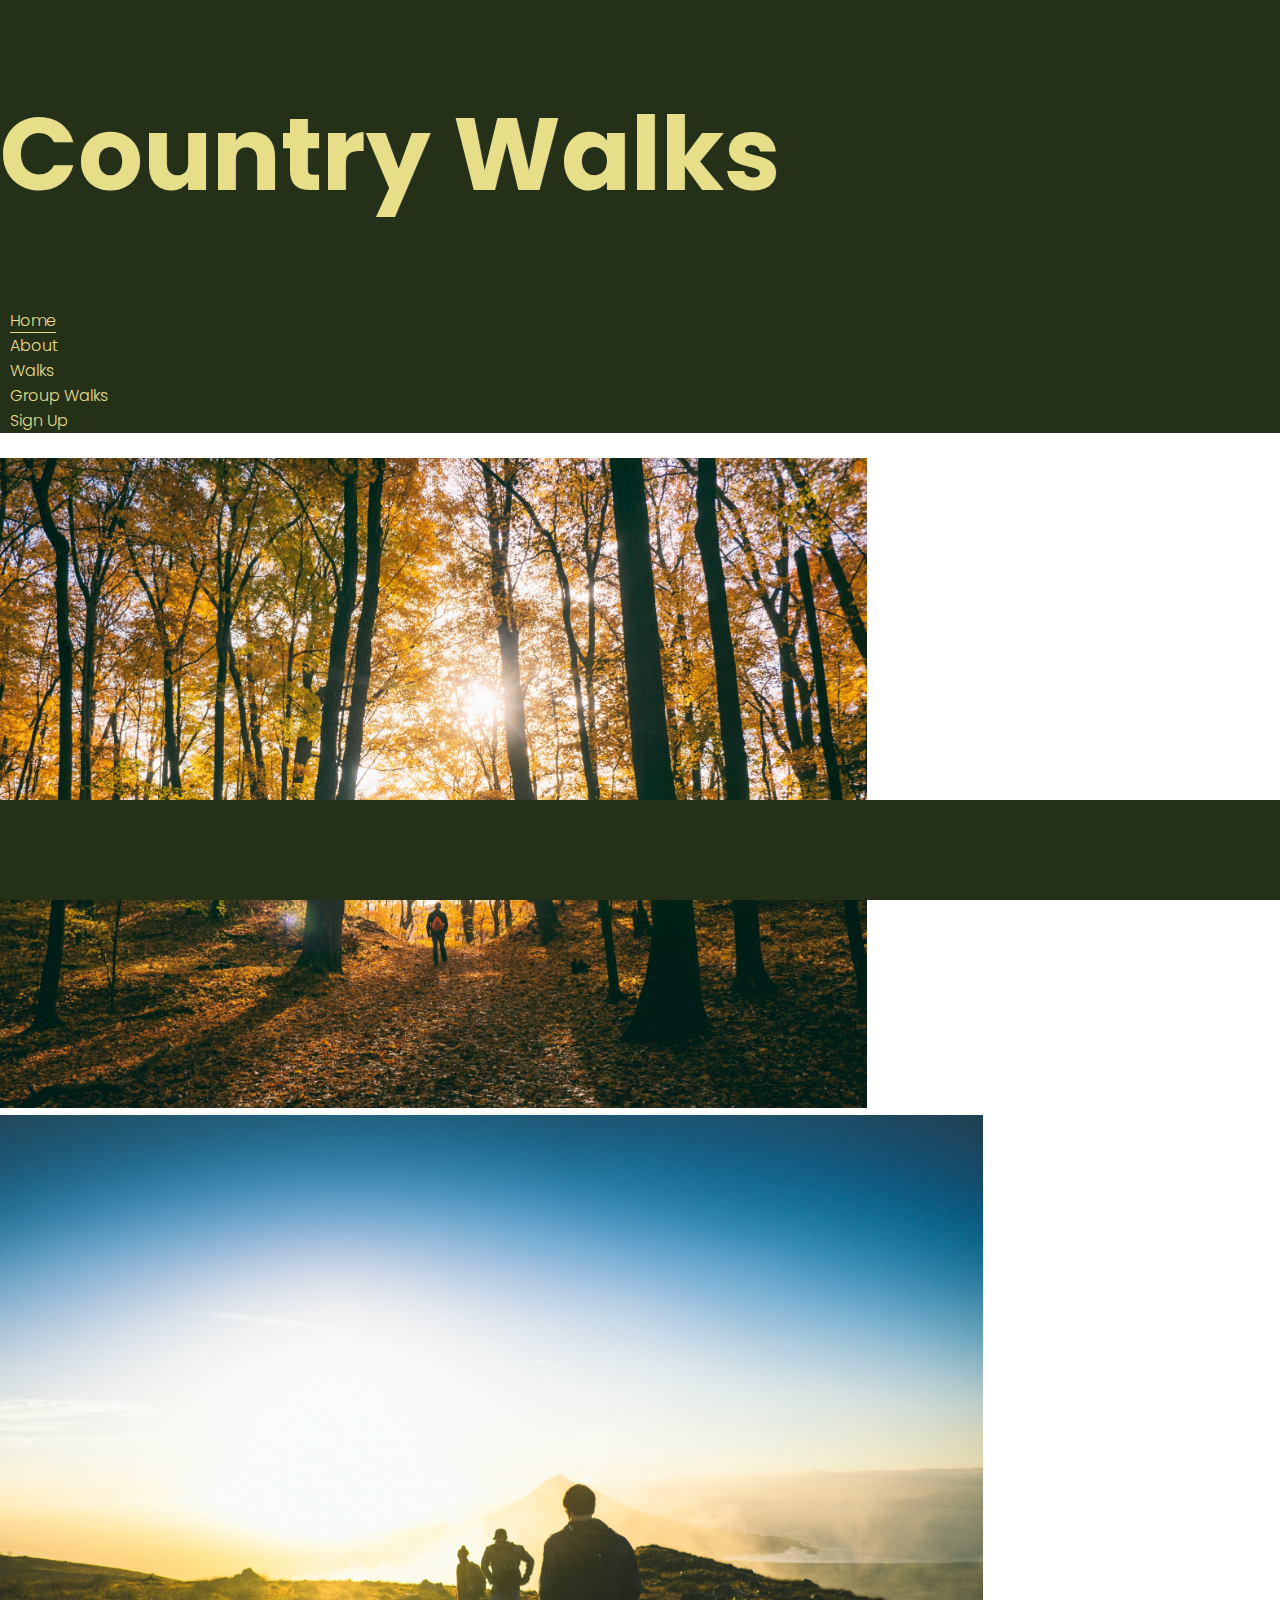
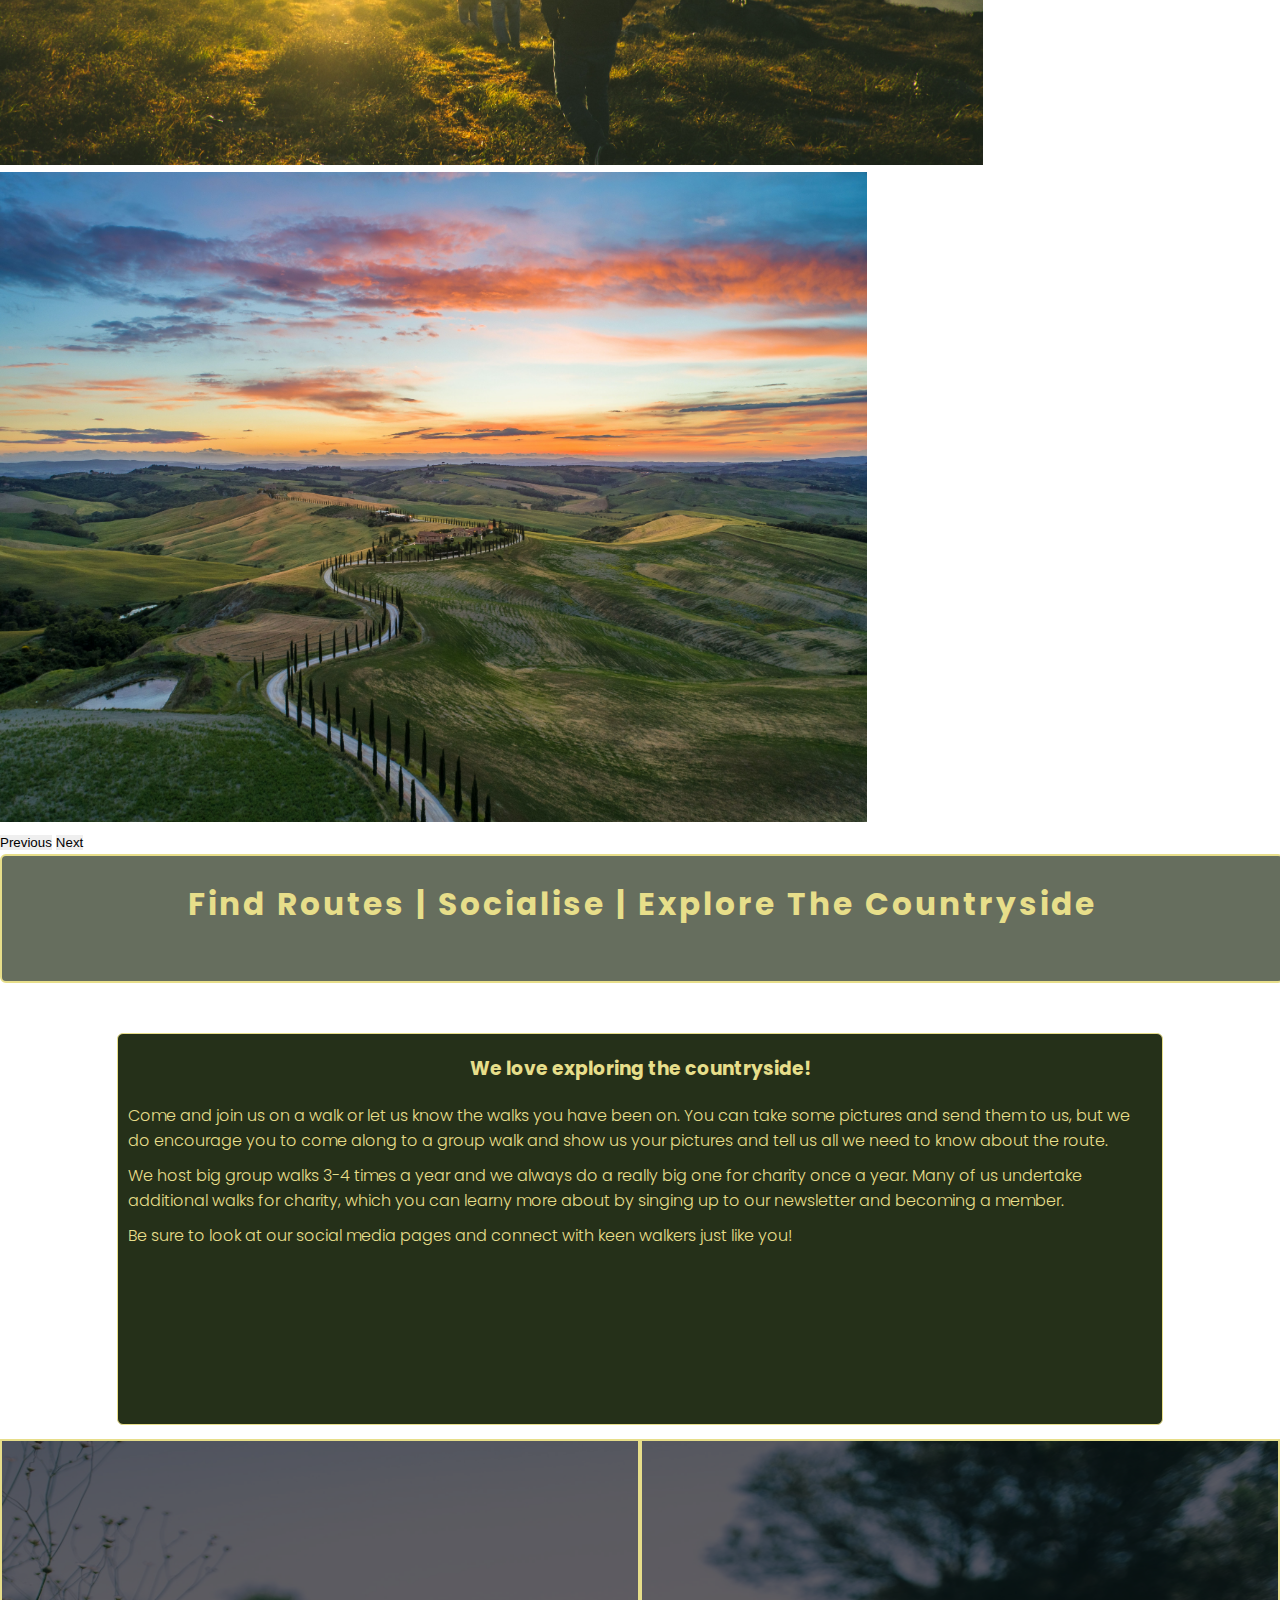
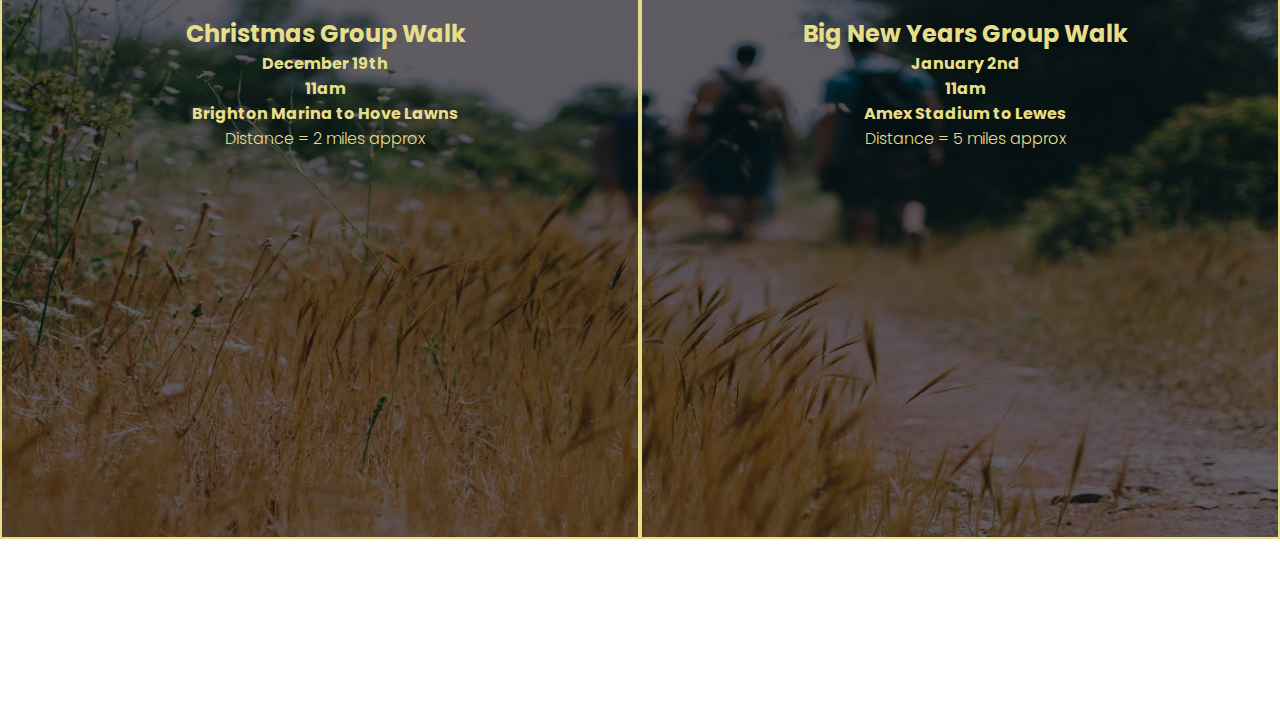
==== commit 54c83234: "add favicon symbol to all page heads" ====
--- a/index.html
+++ b/index.html
@@ -11,7 +11,8 @@
          long walk, short walk, pub walks, group walks">
   <meta name="author" content="Ben Cookesley">
 
-  <title>Country Walks</title>
+  <title>Country Walks | Home</title>
+  <link rel="shortcut icon" type="image/jpg" href="assets/images/favicon.ico"/>
 
   <!-- Bootstrap V5.1 link -->
   <link href="https://cdn.jsdelivr.net/npm/bootstrap@5.1.3/dist/css/bootstrap.min.css" rel="stylesheet"
@@ -28,7 +29,9 @@
 
     <nav class="navbar navbar-expand-lg navbar-light bg-light">
       <div class="container-fluid" id="heading-bg">
-        <a class="navbar-brand" id="head-text" href="#"><h1>Country Walks</h1></a>
+        <a class="navbar-brand" id="head-text" href="#">
+          <h1>Country Walks</h1>
+        </a>
         <button class="navbar-toggler" type="button" data-bs-toggle="collapse" data-bs-target="#navbarTogglerDemo02"
           aria-controls="navbarTogglerDemo02" aria-expanded="false" aria-label="Toggle navigation">
           <span class="navbar-toggler-icon"></span>
@@ -144,13 +147,13 @@
   <footer id="contact">
     <div class="social-links">
       <a href="https://www.facebook.com/" target="_blank" rel="noopener" aria-label="Vist us on Facebook"><i
-            class="fab fa-facebook"></i></a>
+          class="fab fa-facebook"></i></a>
       <a href="https://twitter.com/" target="_blank" rel="noopener" aria-label="Vist us on Twitter"><i
-            class="fab fa-twitter"></i></a>
+          class="fab fa-twitter"></i></a>
       <a href="https://www.instagram.com/" target="_blank" rel="noopener" aria-label="Vist us on Instagram"><i
-            class="fab fa-instagram"></i></a>
+          class="fab fa-instagram"></i></a>
       <a href="https://mail.google.com/" target="_blank" rel="noopener" aria-label="Email us"><i
-            class="fas fa-envelope"></i></a>
+          class="fas fa-envelope"></i></a>
     </div>
   </footer>
 
--- a/assets/css/style.css
+++ b/assets/css/style.css
@@ -1,4 +1,7 @@
 @import url('https://fonts.googleapis.com/css2?family=Poppins:wght@300&family=Roboto&display=swap');
+
+
+/* Body */
 
 * {
     margin: 0;
@@ -53,6 +56,7 @@
 
 
 /* Hero Image and carousel */
+
 .carousel .carousel-item img {
     height: 650px;
     object-fit: cover;
@@ -92,6 +96,10 @@
 
     margin: 0 auto;
 }
+
+/* Text overlay on hero image */
+
+/* Class code taken from Love Running project */
 
 .text-overlay {
     font-size: 130%;
@@ -101,6 +109,7 @@
     padding-top: 25px;
     width: 80%;
     height: 100px;
+    text-decoration: underline;
 
     background-color: rgba(37, 48, 25, 0.7);
     border: 2px solid #E7DE8A;
@@ -143,6 +152,7 @@
 
 .statement>h3 {
     padding-bottom: 20px;
+    text-align: center;
 }
 
 .statement p {
@@ -244,10 +254,16 @@
     color: #E7DE8A;
     background-color: #253019;
     font-size: 250%;
-    margin: 20px 0 0 35%;
     border: 2px solid #E7DE8A;
     border-radius: 6px;
     padding: 6px;
+    position: relative;
+    bottom: 50px;
+    left: 35%;
+}
+
+.su-btn:hover {
+    color: #2ac50b;
 }
 
 a {
@@ -257,10 +273,6 @@
 
 .social-links a {
     font-size: 160%;
-}
-
-.su-btn a:hover {
-    color: #2ac50b;
 }
 
 /* Walks Page */
@@ -285,6 +297,10 @@
     color: #253019;
 }
 
+/* Different walks section */
+
+/* Most popular */
+
 #most-popular {
     margin-top: 4%;
 }
@@ -305,6 +321,19 @@
     position: relative;
 }
 
+.text-mp h3 {
+    font-size: 160%;
+    text-decoration: underline;
+    padding-top: 20px;
+    padding-bottom: 10px;
+}
+
+.text-mp > p {
+    font-size: 90%;
+}
+
+/* Short walks */
+
 .text-sw {
     width: 50%;
     float: right;
@@ -323,16 +352,6 @@
     font-size: 90%;
 }
 
-.text-mp h3 {
-    font-size: 160%;
-    text-decoration: underline;
-    padding-top: 20px;
-    padding-bottom: 10px;
-}
-
-.text-mp > p {
-    font-size: 90%;
-}
 
 .sw-info {
     border: 1px solid #253019;
@@ -358,6 +377,8 @@
     margin-bottom: 230px;
 }
 
+/* Medium Walks */
+
 .text-mw {
     width: 50%;
     float: right;
@@ -376,6 +397,8 @@
     font-size: 90%;
 }
 
+/* Long Walks */
+
 .text-lw {
     width: 50%;
     float: right;
@@ -394,6 +417,8 @@
     font-size: 90%;
 }
 
+/* Pub Walks */
+
 .text-pw {
     width: 50%;
     float: right;
@@ -411,6 +436,8 @@
 .text-pw > p {
     font-size: 90%;
 }
+
+/* Images and maps for walks list section - image-left class inspired by Love Running project */
 
 .image-left img {
     width: 300px;
@@ -435,6 +462,8 @@
     border: 2px solid #253019;
 }
 
+/* In page navigation on walks list */
+
 .inpage-nav {
     text-align: center;
     margin-top: 50px;
@@ -452,14 +481,9 @@
     color: #2ac50b;
 }
 
-/* Different Walks section */
-
-
-
-
 /* Group walks page */
 
-/* group walks info */
+/* group walks info and images */
 
 .page-heading {
     background-color: #E7DE8A;
@@ -480,7 +504,7 @@
     width: 100%;
     height: 1000px;
     overflow: hidden;
-    margin: 5px 0 8px 0;
+    margin: 5px 0 100px 0;
 }
 
 #gw-section div {
@@ -504,7 +528,7 @@
     border: 1px solid black;
     background-color: #253019;
     position: relative;
-    margin: 0 auto;
+    margin: 0 300px 150px;
     margin-top: 50px;
     padding: 2%;
 }
@@ -580,6 +604,8 @@
         font-size: 100%;
     }
 
+    /* Next big  group walk on home page */
+
     #nxt-big-event {
         height: 700px;
         margin-top: 150px;
@@ -603,9 +629,10 @@
         font-size: 80%;
     }
 
+    /* Footer and social links */
+
     .social-links {
         margin-top: 15px;
-        ;
     }
 
     footer {
@@ -637,6 +664,8 @@
         padding-bottom: 20px;
     }
 
+    /* About page gallery */
+
     #photos {
         column-count: 2;
     }
@@ -660,8 +689,8 @@
 
     .su-btn {
         font-size: 140%;
-        margin-left: 440px;
         padding: 6px;
+        bottom: 10px;
     }
 
     /* walks page */
@@ -846,6 +875,7 @@
 
     .newsletter-su {
         width: 80%;
+        margin: 40px 85px;
     }
 }
 
@@ -937,7 +967,7 @@
     }
 
     .text-overlay {
-        width: 80vw;
+        width: 90vw;
         height: 75px;
     }
 
@@ -959,20 +989,22 @@
     }
 
     .about-us h3 {
-        font-size: 80%;
+        font-size: 70%;
     }
 
     .about-us p {
-        font-size: 60%;
+        font-size: 50%;
     }
 
     .su-btn {
         font-size: 80%;
-        margin-left: 110px;
+        bottom: 10px;
         padding: 6px;
     }
 
     /* walks page */
+
+    /* Information and text content */
 
     .mp-info {
         height: 300px;
@@ -984,11 +1016,11 @@
     }
 
     .text-mp h3 {
-        font-size: 80%;
+        font-size: 70%;
     }
 
     .text-mp p {
-        font-size: 60%;
+        font-size: 50%;
     }
 
     .text-sw {
@@ -997,11 +1029,11 @@
     }
 
     .text-sw h3 {
-        font-size: 80%;
+        font-size: 70%;
     }
 
     .text-sw p {
-        font-size: 60%;
+        font-size: 50%;
         margin: -8px 0;
     }
 
@@ -1016,7 +1048,7 @@
     }
 
     .text-lw h3 {
-        font-size: 80%;
+        font-size: 70%;
     }
 
     .text-pw {
@@ -1025,24 +1057,26 @@
     }
 
     .text-pw h3 {
-        font-size: 80%;
+        font-size: 70%;
     }
 
     .text-pw p {
-        font-size: 60%;
+        font-size: 50%;
     }
 
     .text-lw p {
-        font-size: 60%;
+        font-size: 50%;
     }
 
     .text-mw h3 {
-        font-size: 80%;
+        font-size: 70%;
     }
 
     .text-mw p {
-        font-size: 60%;
-    }
+        font-size: 50%;
+    }
+
+    /* Images and maps */
 
     .image-left {
         height: 100px;
@@ -1066,6 +1100,8 @@
         margin: 0 80px;
     }
 
+    /* headings */
+
     #walks-list > div > h3 {
         font-size: 80%;
         margin-left: 20px;
@@ -1076,6 +1112,8 @@
         margin-left: 20px;
     }
 
+    /* Inpage navigation */
+
     .inpage-nav a {
         font-size: 50%;
         margin-left: 10px;
@@ -1119,6 +1157,7 @@
 
     .newsletter-su {
         width: 100vw;
+        margin: 20px 0;
     }
 
     .newsletter-su h3 {
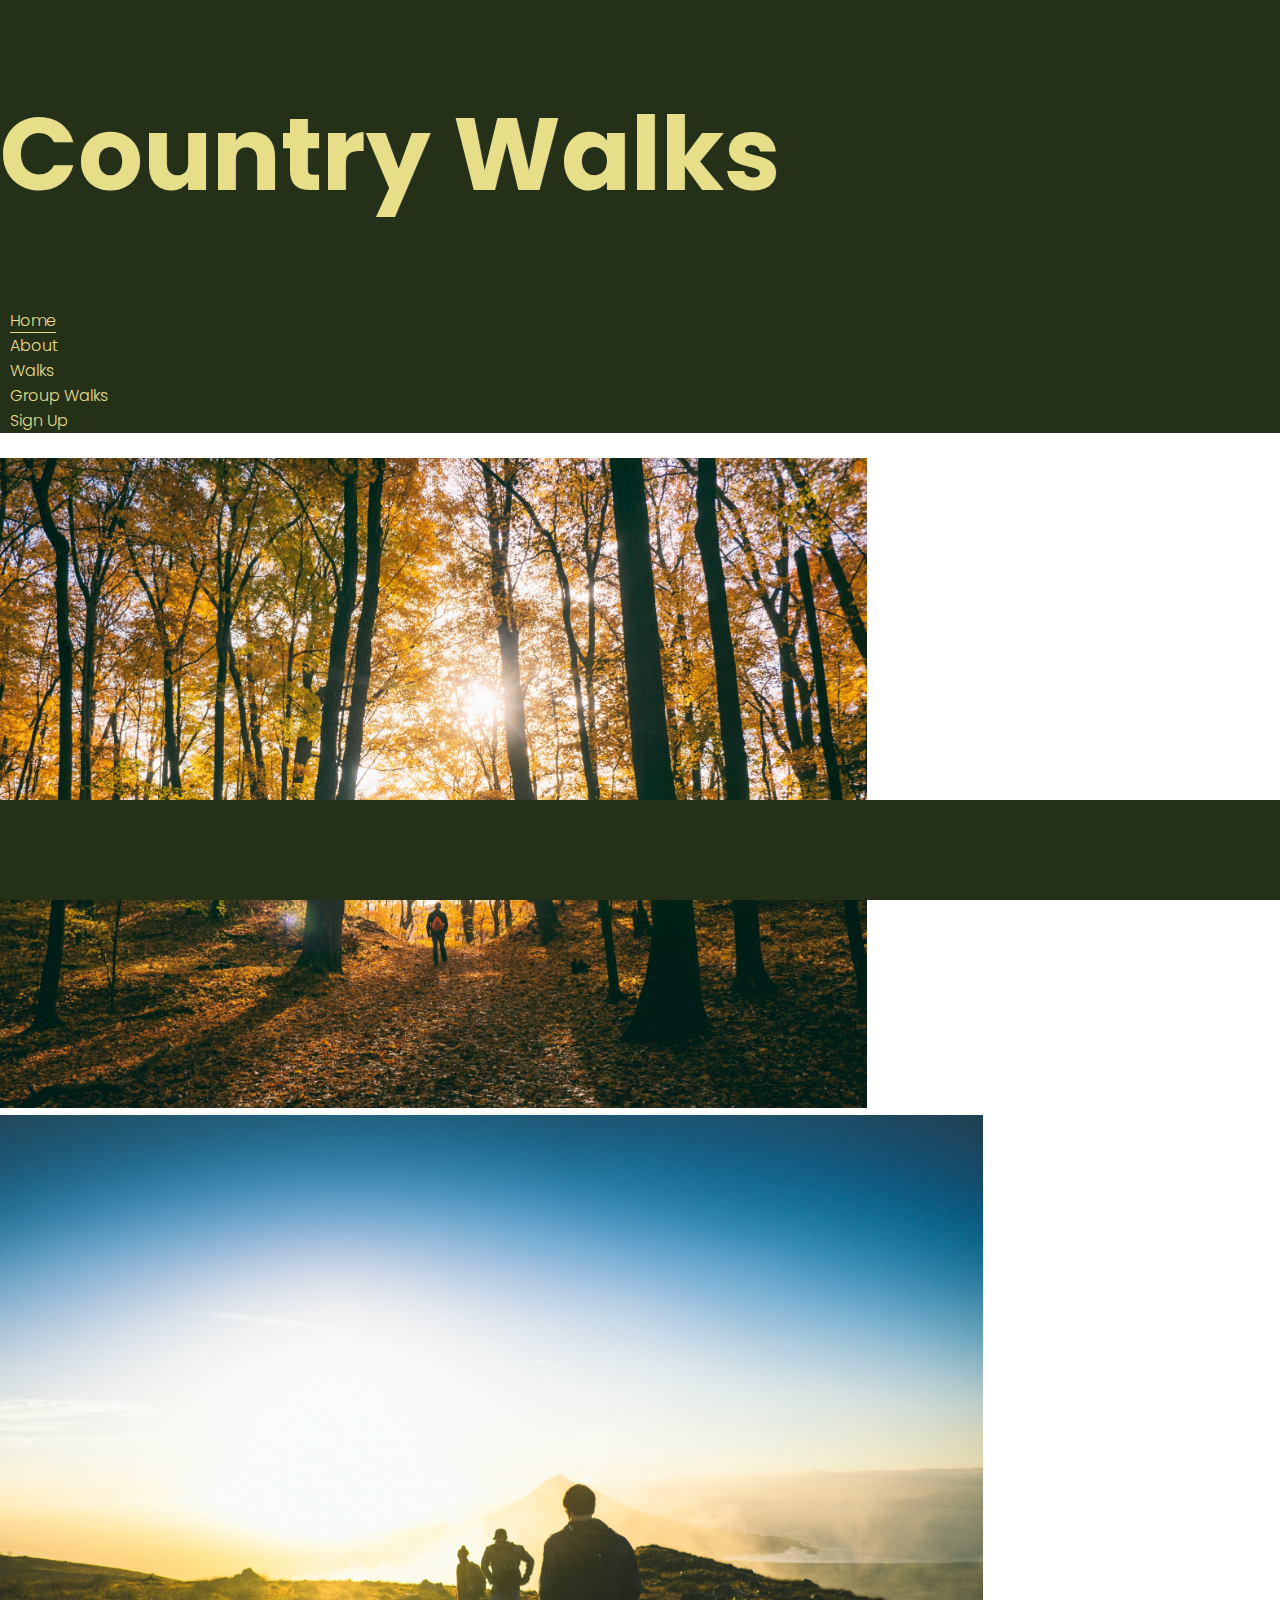
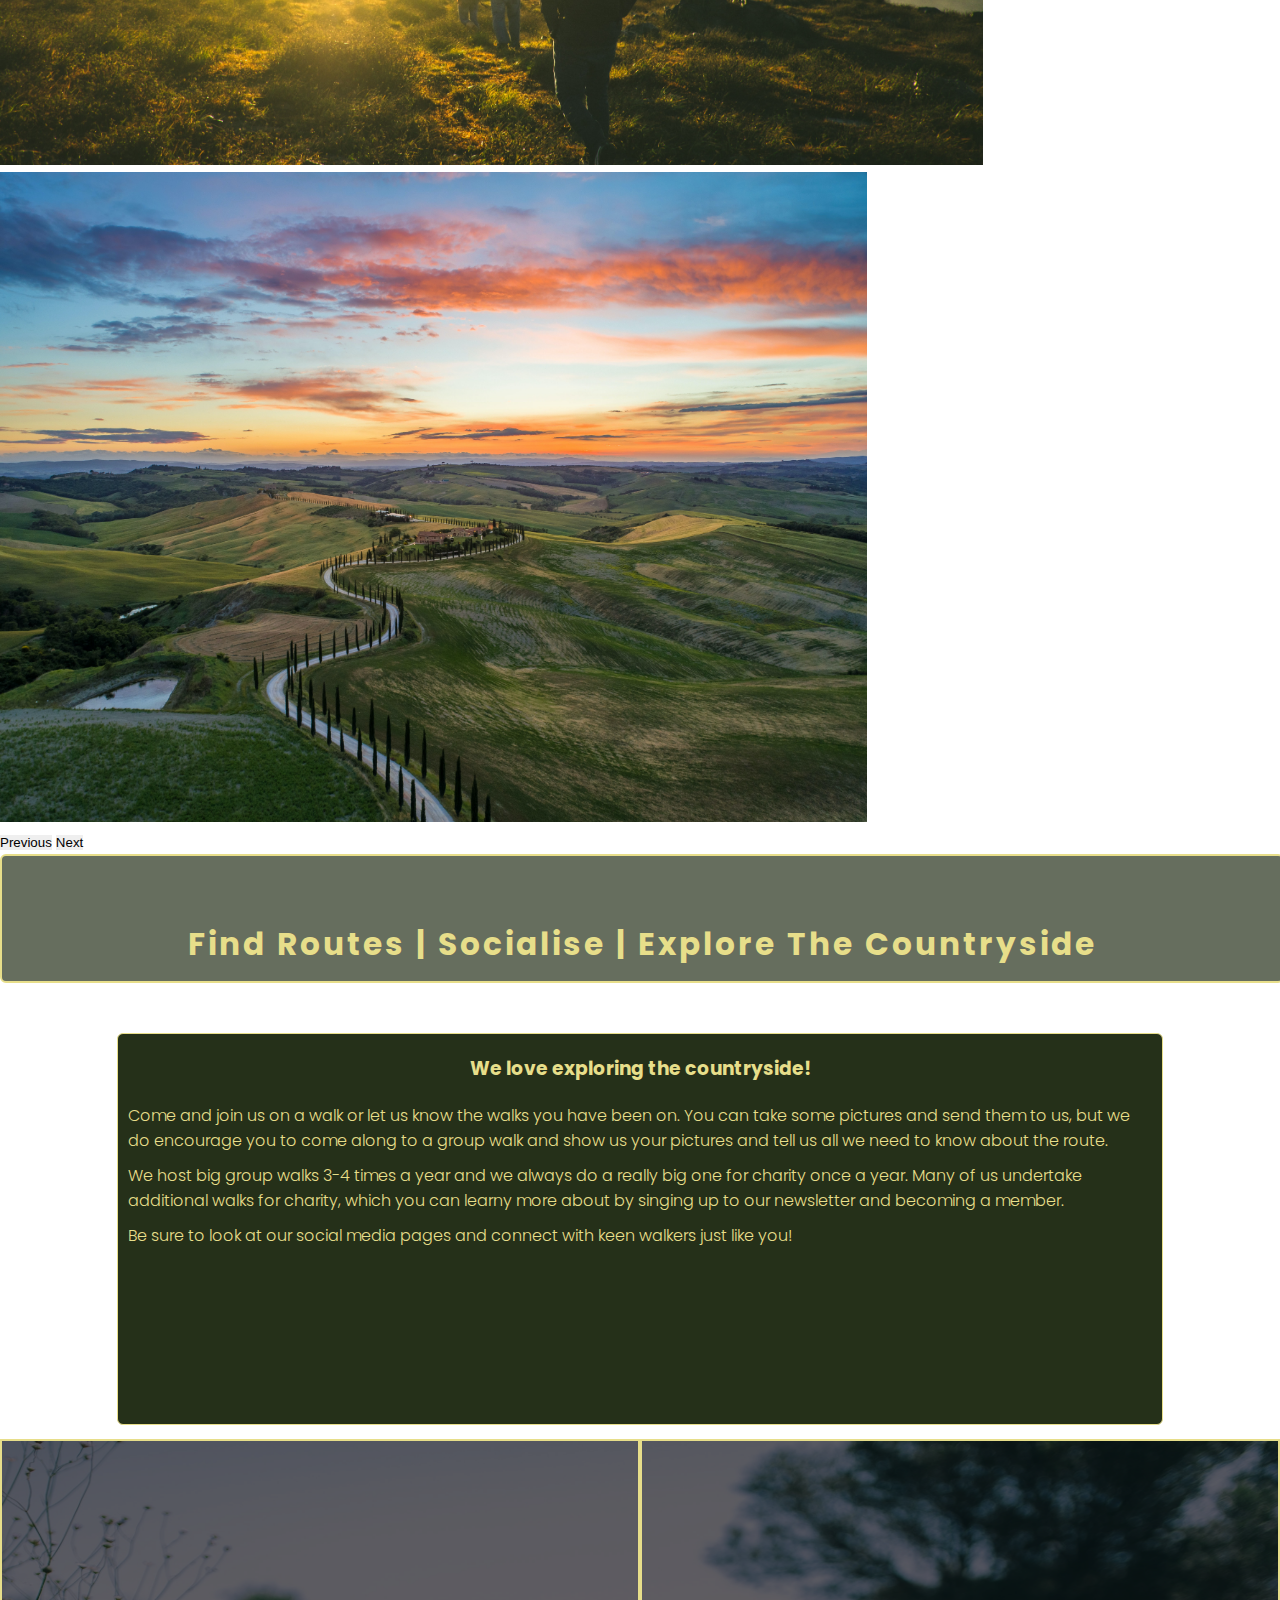
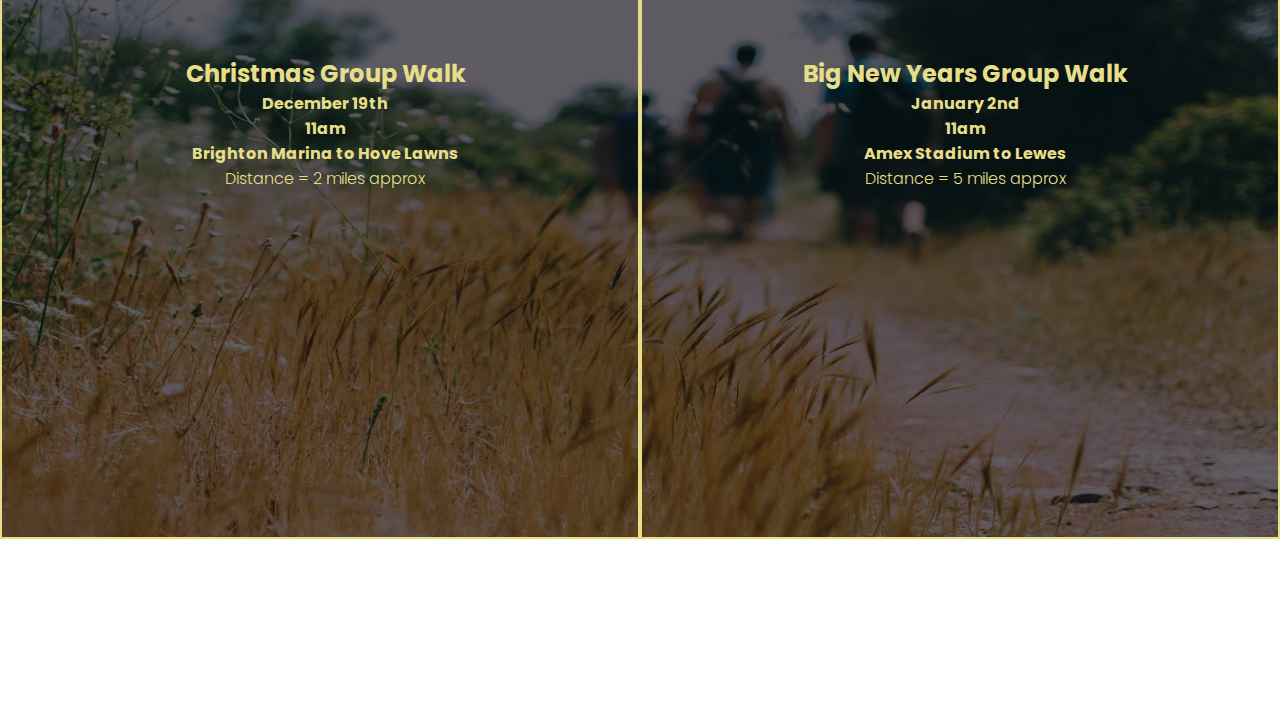
==== commit 1f7e03b7: "clean up code on all pages" ====
--- a/index.html
+++ b/index.html
@@ -12,7 +12,7 @@
   <meta name="author" content="Ben Cookesley">
 
   <title>Country Walks | Home</title>
-  <link rel="shortcut icon" type="image/jpg" href="assets/images/favicon.ico"/>
+  <link rel="shortcut icon" type="image/jpg" href="assets/images/favicon.ico" />
 
   <!-- Bootstrap V5.1 link -->
   <link href="https://cdn.jsdelivr.net/npm/bootstrap@5.1.3/dist/css/bootstrap.min.css" rel="stylesheet"
@@ -29,7 +29,7 @@
 
     <nav class="navbar navbar-expand-lg navbar-light bg-light">
       <div class="container-fluid" id="heading-bg">
-        <a class="navbar-brand" id="head-text" href="#">
+        <a class="navbar-brand" id="head-text" href="index.html">
           <h1>Country Walks</h1>
         </a>
         <button class="navbar-toggler" type="button" data-bs-toggle="collapse" data-bs-target="#navbarTogglerDemo02"
--- a/assets/css/style.css
+++ b/assets/css/style.css
@@ -245,7 +245,7 @@
     text-align: center;
 }
 
-.about-us > p {
+.about-us>p {
     font-size: 90%;
     padding: 0 40px 0 40px;
 }
@@ -328,7 +328,7 @@
     padding-bottom: 10px;
 }
 
-.text-mp > p {
+.text-mp>p {
     font-size: 90%;
 }
 
@@ -366,14 +366,14 @@
     height: 300px;
 }
 
-.sw-info > div > iframe {
+.sw-info>div>iframe {
     width: 250px;
     height: 250px;
     border-radius: 50%;
     margin-top: 20px;
 }
 
-.sw-info > div > img {
+.sw-info>div>img {
     margin-bottom: 230px;
 }
 
@@ -393,7 +393,7 @@
     padding-bottom: 10px;
 }
 
-.text-mw > p {
+.text-mw>p {
     font-size: 90%;
 }
 
@@ -413,7 +413,7 @@
     padding-bottom: 10px;
 }
 
-.text-lw > p {
+.text-lw>p {
     font-size: 90%;
 }
 
@@ -433,7 +433,7 @@
     padding-bottom: 10px;
 }
 
-.text-pw > p {
+.text-pw>p {
     font-size: 90%;
 }
 
@@ -553,6 +553,19 @@
     float: right;
 }
 
+/* 404 page */
+
+main>h1,
+h2 {
+    text-align: center;
+    margin-top: 40px;
+}
+
+main>img {
+    height: 600px;
+    margin: 40px 420px;
+}
+
 
 /* Media queries */
 
@@ -590,7 +603,7 @@
     }
 
 
-     #head-text {
+    #head-text {
         font-size: 220%;
         margin-left: 5px;
     }
@@ -710,9 +723,9 @@
         margin-top: 30px;
     }
 
-    /* Walks list titles */ 
-
-    #walks-list > div > h3 {
+    /* Walks list titles */
+
+    #walks-list>div>h3 {
         font-size: 120%;
         margin-left: 20px;
     }
@@ -794,7 +807,7 @@
         text-align: center;
     }
 
-    /* Pub Walks section */ 
+    /* Pub Walks section */
 
     .text-pw {
         width: 100%;
@@ -825,13 +838,13 @@
         margin: 0 50px;
     }
 
-    .image-left > div iframe {
+    .image-left>div iframe {
         width: 100px;
         height: 100px;
         margin: 0;
     }
 
-    .sw-info > div > iframe {
+    .sw-info>div>iframe {
         width: 100px;
         height: 100px;
         margin: 0 80px;
@@ -855,12 +868,12 @@
         height: 300px;
     }
 
-    #gw-section > div > h3 {
+    #gw-section>div>h3 {
         font-size: 160%;
         margin-top: 30px;
     }
 
-    #gw-section > div > p {
+    #gw-section>div>p {
         font-size: 110%;
         margin-top: 20px;
     }
@@ -877,6 +890,14 @@
         width: 80%;
         margin: 40px 85px;
     }
+
+    /* 404 page */
+
+    main>img {
+        height: 300px;
+        width: 100vw;
+        margin: 30px 0;
+    }
 }
 
 /* small screen sizes */
@@ -898,6 +919,7 @@
 
     .txt-header-home h2 {
         font-size: 65%;
+        margin: 10px 5px;
     }
 
     #nxt-big-event {
@@ -908,7 +930,7 @@
     #nxt-big-event div {
         width: 100%;
         height: 200px;
-        padding: 30px;
+        padding: 5px;
     }
 
     #nxt-big-event h2 {
@@ -940,7 +962,6 @@
 
     .social-links {
         margin-top: 15px;
-        ;
     }
 
     footer {
@@ -953,6 +974,10 @@
 
     .social-links i {
         margin: 10px 20px 5px 20px;
+    }
+
+    .social-links a {
+        font-size: 100%;
     }
 
     /* about page */
@@ -973,6 +998,7 @@
 
     .text-overlay h2 {
         font-size: 60%;
+        margin: 5px;
     }
 
     #photos {
@@ -1088,13 +1114,13 @@
         margin: 0 10px;
     }
 
-    .image-left > div iframe {
+    .image-left>div iframe {
         width: 100px;
         height: 100px;
         margin: 0 40px;
     }
 
-    .sw-info > div > iframe {
+    .sw-info>div>iframe {
         width: 100px;
         height: 100px;
         margin: 0 80px;
@@ -1102,7 +1128,7 @@
 
     /* headings */
 
-    #walks-list > div > h3 {
+    #walks-list>div>h3 {
         font-size: 80%;
         margin-left: 20px;
     }
@@ -1139,14 +1165,15 @@
 
     #gw-section div {
         height: 133px;
-    }
-
-    #gw-section > div > h3 {
+        padding: 25px;
+    }
+
+    #gw-section>div>h3 {
         font-size: 80%;
         margin-top: 0;
     }
 
-    #gw-section > div > p {
+    #gw-section>div>p {
         font-size: 60%;
         margin: 10px
     }
@@ -1164,7 +1191,7 @@
         font-size: 100%;
     }
 
-    .newsletter-su > p {
+    .newsletter-su>p {
         font-size: 60%;
     }
 
@@ -1172,7 +1199,7 @@
         width: 90%;
         font-size: 100%;
     }
-    
+
     .label-lastn {
         font-size: 80%;
     }
@@ -1181,4 +1208,12 @@
         font-size: 60%;
     }
 
+    /* 404 page */
+
+    main>img {
+        height: 300px;
+        width: 100vw;
+        margin: 30px 0;
+    }
+
 }